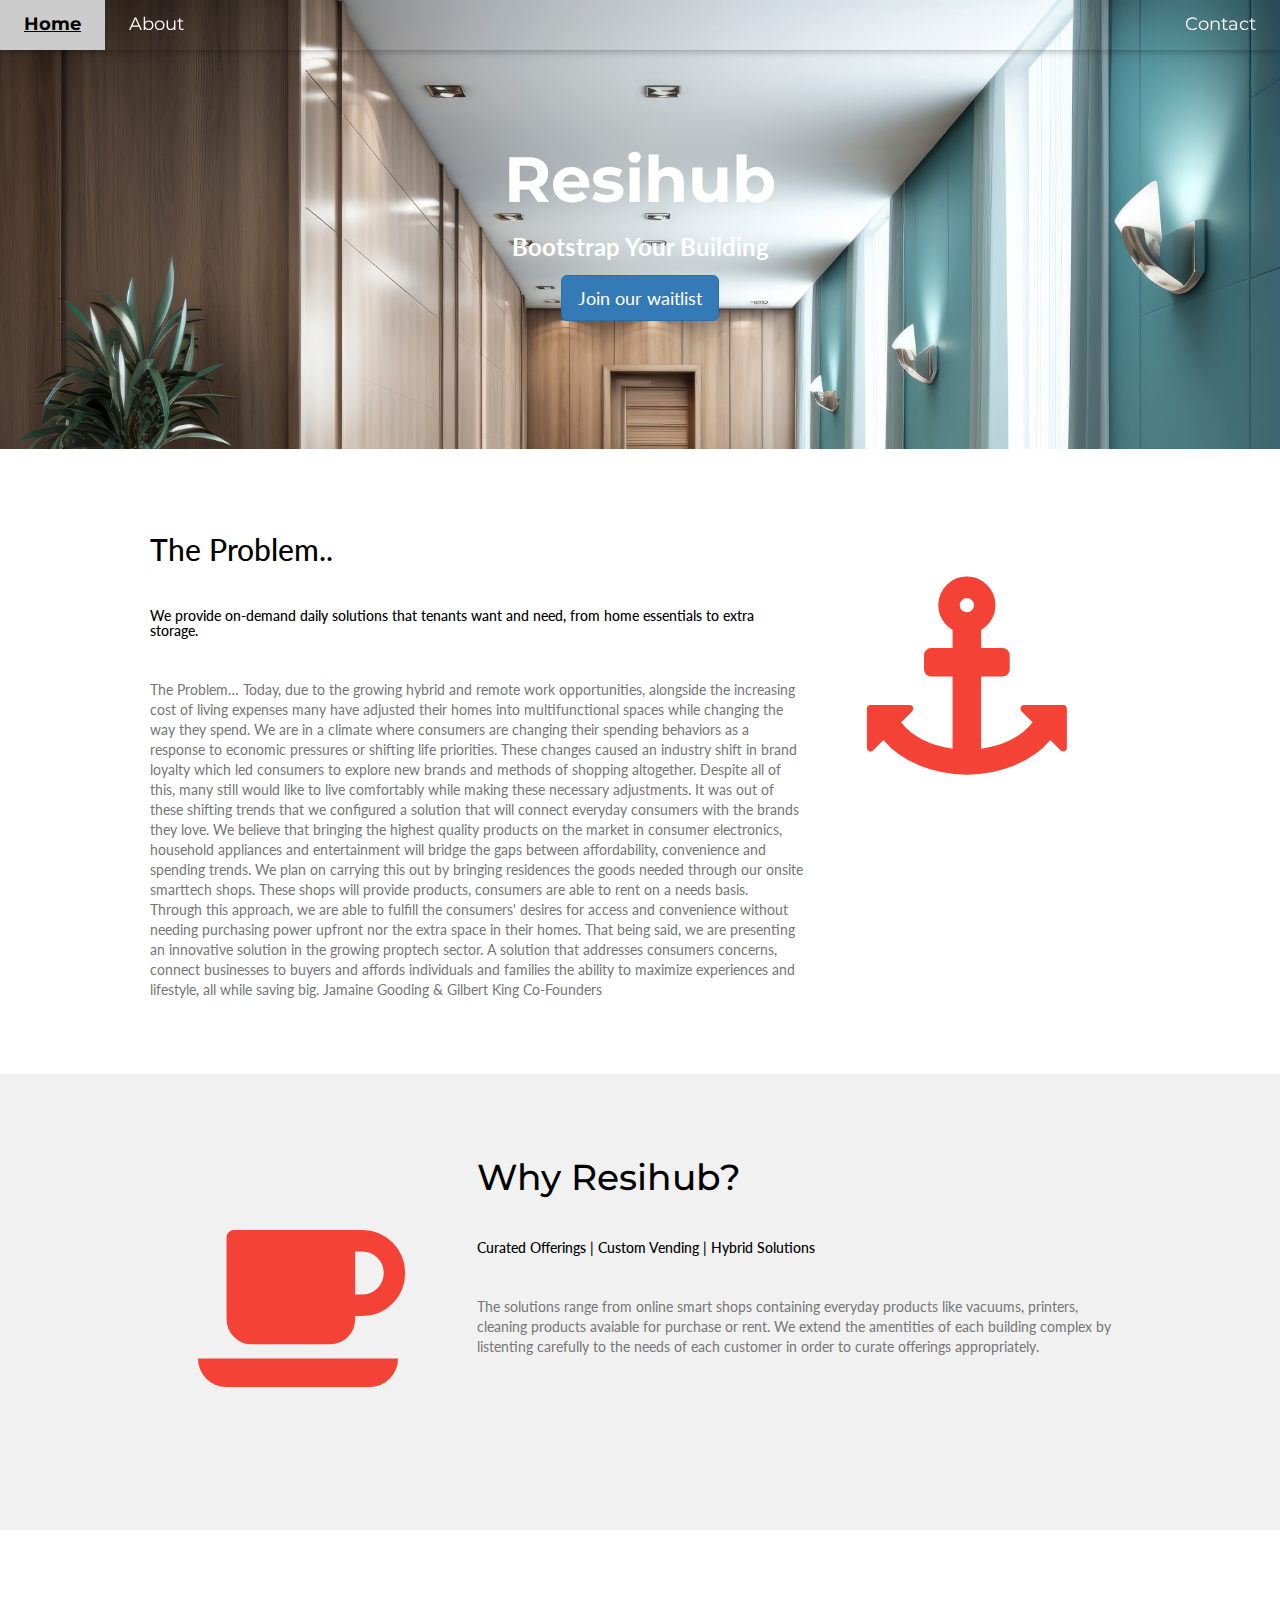
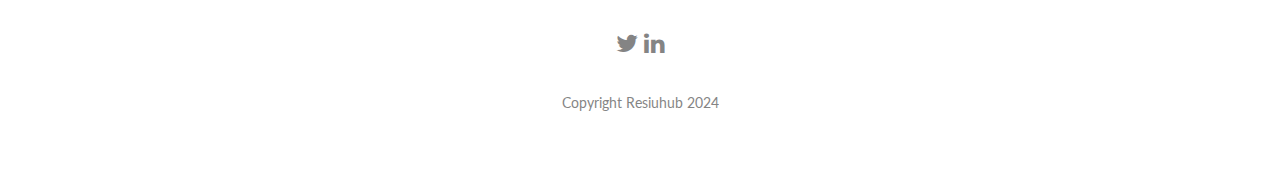
==== about.html @ 624e78d6 "pruning" ====
<!DOCTYPE html>
<html lang="en">
<head>
<title>Resihub</title>
<meta charset="UTF-8">
<meta name="viewport" content="width=device-width, initial-scale=1">
<link rel="stylesheet" href="https://www.w3schools.com/w3css/4/w3.css">
<link rel="stylesheet" href="https://www.w3schools.com/w3css/4/w3.css">
<link rel="stylesheet" href="https://maxcdn.bootstrapcdn.com/bootstrap/3.3.5/css/bootstrap.min.css">
<link rel="stylesheet" href="https://fonts.googleapis.com/css?family=Lato">
<link rel="stylesheet" href="https://fonts.googleapis.com/css?family=Montserrat">
<link rel="stylesheet" href="https://cdnjs.cloudflare.com/ajax/libs/font-awesome/4.7.0/css/font-awesome.min.css">
<style>
body,h1,h2,h3,h4,h5,h6 {font-family: "Lato", sans-serif}
.w3-bar,h1,button {font-family: "Montserrat", sans-serif}
.fa-anchor,.fa-coffee {font-size:200px}
/*header {
    text-align: center;
    padding: 20px;
    background-color: #333; /* Background color for the header 
    color: #fff; Text color for the header 
}*/

header {
    text-align: center;
    padding: 20px;
    background-image: url('home-entrance-with-furniture-modern-decor.jpg');
    background-size: cover; /* Ensure the image covers the entire header */
    color: #fff; /* Text color for the header */
} /*
h1 {
    color:#fff;
}*/
h2,h5 {
    color:black;
}
header img {
    max-width: 100%; /* Make sure the image doesn't exceed the width of its container */
    height: auto; /* Maintain the aspect ratio of the image */
}
body {
    background-size: cover;
    background-position: center;
    background-repeat: no-repeat;
   /* color: #fff;*/
}


.w3-bar-item {
    color: #fff; /* Set default text color to white */
}

.w3-bar-item:hover {
    font-weight: bold; /* Make text bold on hover */
}
</style>
</head>
<body>

<!-- Navbar -->
<div class="w3-top">
    <div class="w3-bar  w3-card w3-left-align w3-large">
      <a class="w3-bar-item w3-button w3-hide-medium w3-hide-large w3-right w3-padding-large w3-hover-white w3-large w3-red" href="javascript:void(0);" onclick="myFunction()" title="Toggle Navigation Menu"><i class="fa fa-bars"></i></a>
      <a href="index.html" class="w3-bar-item w3-button w3-padding-large">Home</a>
      <a href="about.html" class="w3-bar-item w3-button w3-hide-small w3-padding-large w3-hover-white">About</a>
      <a href="#" class="w3-bar-item w3-button w3-hide-small w3-padding-large w3-hover-white w3-right">Contact</a>
    </div>
  
    <!-- Navbar on small screens -->
    <div id="navDemo" class="w3-bar-block w3-white w3-hide w3-hide-large w3-hide-medium w3-large">
      <a href="index.html" class="w3-bar-item w3-button w3-padding-large">Home</a>
      <a href="about.html" class="w3-bar-item w3-button w3-padding-large">About</a>
      <a href="mailto:gilbertking91@gmail.com?subject=Your%20Subject&body=Your%20Message" target="_blank" class="w3-bar-item w3-button w3-padding-large">Contact</a>
    </div>
  </div>
  

<!-- Header -->
<header class="w3-container w3-white w3-center" style="padding:128px 16px">
  <h1 class="w3-margin w3-jumbo" style="color: white; font-weight: bold;">Resihub</h1>
  <p class="w3-xlarge" style="color: white; font-weight: bold;">Bootstrap Your Building</p>
  <a href="https://docs.google.com/forms/d/1CX_3evZ04UGjSl_wlYUVdT25b90z5EDQLuhCyev3_7s/prefill" class="btn btn-lg btn-primary" target="_blank">Join our waitlist</a>
</header>

<!-- First Grid -->
<div class="w3-row-padding w3-padding-64 w3-container">
  <div class="w3-content">
    <div class="w3-twothird">
      <h2>The Problem..</h2>
      <h5 class="w3-padding-32">We provide on-demand daily solutions that tenants want and need, from home essentials to extra storage.</h5>

      <p class="w3-text-grey">The Problem… 
        Today, due to the growing hybrid and remote work opportunities, alongside the increasing cost of living expenses many have adjusted their homes into multifunctional spaces while changing the way they spend. 
        We are in a climate where consumers are changing their spending behaviors as a response to economic pressures or shifting life priorities. These changes caused an industry shift in brand loyalty which led consumers to explore new brands and methods of shopping altogether. 
        Despite all of this, many still would like to live comfortably while making these necessary adjustments. 
        It was out of these shifting trends that we configured a solution that will connect everyday consumers with the brands they love. We believe that bringing the highest quality products on the market in consumer electronics, household appliances and entertainment will bridge the gaps between affordability, convenience and spending trends. 
        We plan on carrying this out by bringing residences the goods needed through our onsite smarttech shops. These shops will provide products, consumers are able to rent on a needs basis. Through this approach, we are able to fulfill the consumers' desires for access and convenience without needing purchasing power upfront nor the extra space in their homes. 
        That being said, we are presenting an innovative solution in the growing proptech sector. A solution that addresses consumers concerns, connect businesses to buyers and affords individuals and families the ability to maximize experiences and lifestyle, all while saving big. 
        Jamaine Gooding & Gilbert King 
        Co-Founders
        </p>
    </div>

    <div class="w3-third w3-center">
      <i class="fa fa-anchor w3-padding-64 w3-text-red"></i>
    </div>
  </div>
</div>

<!-- Second Grid -->
<div class="w3-row-padding w3-light-grey w3-padding-64 w3-container">
  <div class="w3-content">
    <div class="w3-third w3-center">
      <i class="fa fa-coffee w3-padding-64 w3-text-red w3-margin-right"></i>
    </div>

    <div class="w3-twothird">
      <h1>Why Resihub? </h1>
      <h5 class="w3-padding-32">Curated Offerings | Custom Vending  | Hybrid Solutions </h5>

      <p class="w3-text-grey">The solutions range from online smart shops containing everyday products like vacuums, printers,
        cleaning products avaiable for purchase or rent. We extend the amentities of each building complex by listenting carefully to the needs of 
        each customer in order to curate offerings appropriately. 
      </p>
    </div>
  </div>
</div>


<!-- Footer -->
<footer class="w3-container w3-padding-64 w3-center w3-opacity">  
  <div class="w3-xlarge w3-padding-32">
    <i class="fa fa-twitter w3-hover-opacity"></i>
    <i class="fa fa-linkedin w3-hover-opacity"></i>
 </div>
 <p>Copyright Resiuhub 2024</p>
</footer>

<script>
// Used to toggle the menu on small screens when clicking on the menu button
function myFunction() {
  var x = document.getElementById("navDemo");
  if (x.className.indexOf("w3-show") == -1) {
    x.className += " w3-show";
  } else { 
    x.className = x.className.replace(" w3-show", "");
  }
}
</script>

</body>
</html>
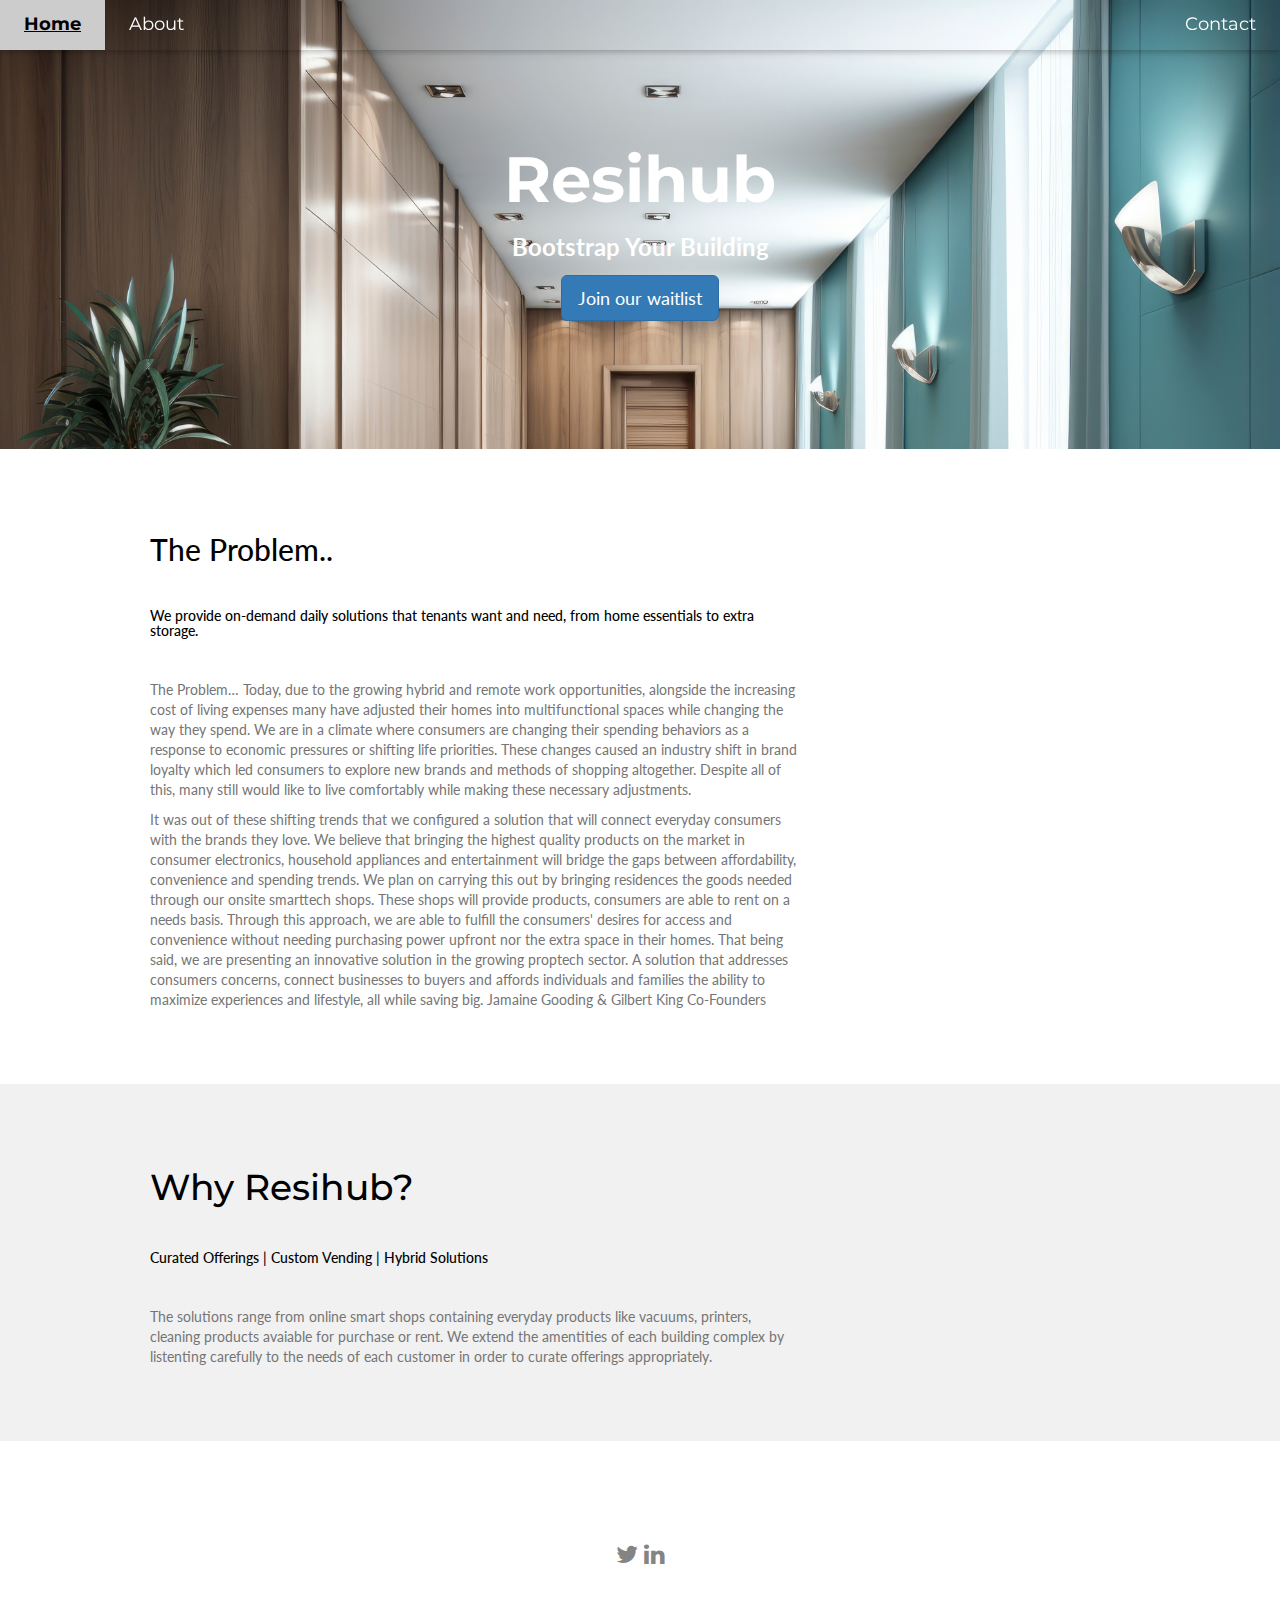
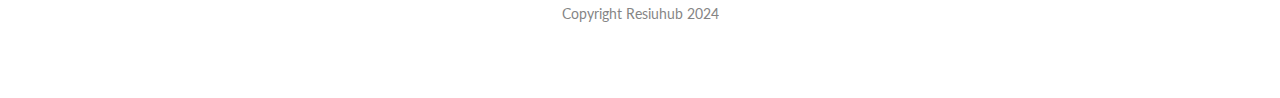
==== commit 80d04f92: "secondary prune" ====
--- a/about.html
+++ b/about.html
@@ -60,10 +60,10 @@
 <!-- Navbar -->
 <div class="w3-top">
     <div class="w3-bar  w3-card w3-left-align w3-large">
-      <a class="w3-bar-item w3-button w3-hide-medium w3-hide-large w3-right w3-padding-large w3-hover-white w3-large w3-red" href="javascript:void(0);" onclick="myFunction()" title="Toggle Navigation Menu"><i class="fa fa-bars"></i></a>
+      <a class="w3-bar-item w3-button w3-hide-medium w3-hide-large w3-right w3-padding-large w3-hover-white w3-large w3-gray" href="javascript:void(0);" onclick="myFunction()" title="Toggle Navigation Menu"><i class="fa fa-bars"></i></a>
       <a href="index.html" class="w3-bar-item w3-button w3-padding-large">Home</a>
       <a href="about.html" class="w3-bar-item w3-button w3-hide-small w3-padding-large w3-hover-white">About</a>
-      <a href="#" class="w3-bar-item w3-button w3-hide-small w3-padding-large w3-hover-white w3-right">Contact</a>
+      <a href="mailto:jamaineagoodingbusiness@gmail.com?subject=Your%20Subject&body=Your%20Message" class="w3-bar-item w3-button w3-hide-small w3-padding-large w3-hover-white w3-right">Contact</a>
     </div>
   
     <!-- Navbar on small screens -->
@@ -93,16 +93,17 @@
         Today, due to the growing hybrid and remote work opportunities, alongside the increasing cost of living expenses many have adjusted their homes into multifunctional spaces while changing the way they spend. 
         We are in a climate where consumers are changing their spending behaviors as a response to economic pressures or shifting life priorities. These changes caused an industry shift in brand loyalty which led consumers to explore new brands and methods of shopping altogether. 
         Despite all of this, many still would like to live comfortably while making these necessary adjustments. 
-        It was out of these shifting trends that we configured a solution that will connect everyday consumers with the brands they love. We believe that bringing the highest quality products on the market in consumer electronics, household appliances and entertainment will bridge the gaps between affordability, convenience and spending trends. 
+
+        <div>
+
+
+        </div>
+        <p class="w3-text-grey">It was out of these shifting trends that we configured a solution that will connect everyday consumers with the brands they love. We believe that bringing the highest quality products on the market in consumer electronics, household appliances and entertainment will bridge the gaps between affordability, convenience and spending trends. 
         We plan on carrying this out by bringing residences the goods needed through our onsite smarttech shops. These shops will provide products, consumers are able to rent on a needs basis. Through this approach, we are able to fulfill the consumers' desires for access and convenience without needing purchasing power upfront nor the extra space in their homes. 
         That being said, we are presenting an innovative solution in the growing proptech sector. A solution that addresses consumers concerns, connect businesses to buyers and affords individuals and families the ability to maximize experiences and lifestyle, all while saving big. 
         Jamaine Gooding & Gilbert King 
         Co-Founders
         </p>
-    </div>
-
-    <div class="w3-third w3-center">
-      <i class="fa fa-anchor w3-padding-64 w3-text-red"></i>
     </div>
   </div>
 </div>
@@ -110,9 +111,6 @@
 <!-- Second Grid -->
 <div class="w3-row-padding w3-light-grey w3-padding-64 w3-container">
   <div class="w3-content">
-    <div class="w3-third w3-center">
-      <i class="fa fa-coffee w3-padding-64 w3-text-red w3-margin-right"></i>
-    </div>
 
     <div class="w3-twothird">
       <h1>Why Resihub? </h1>
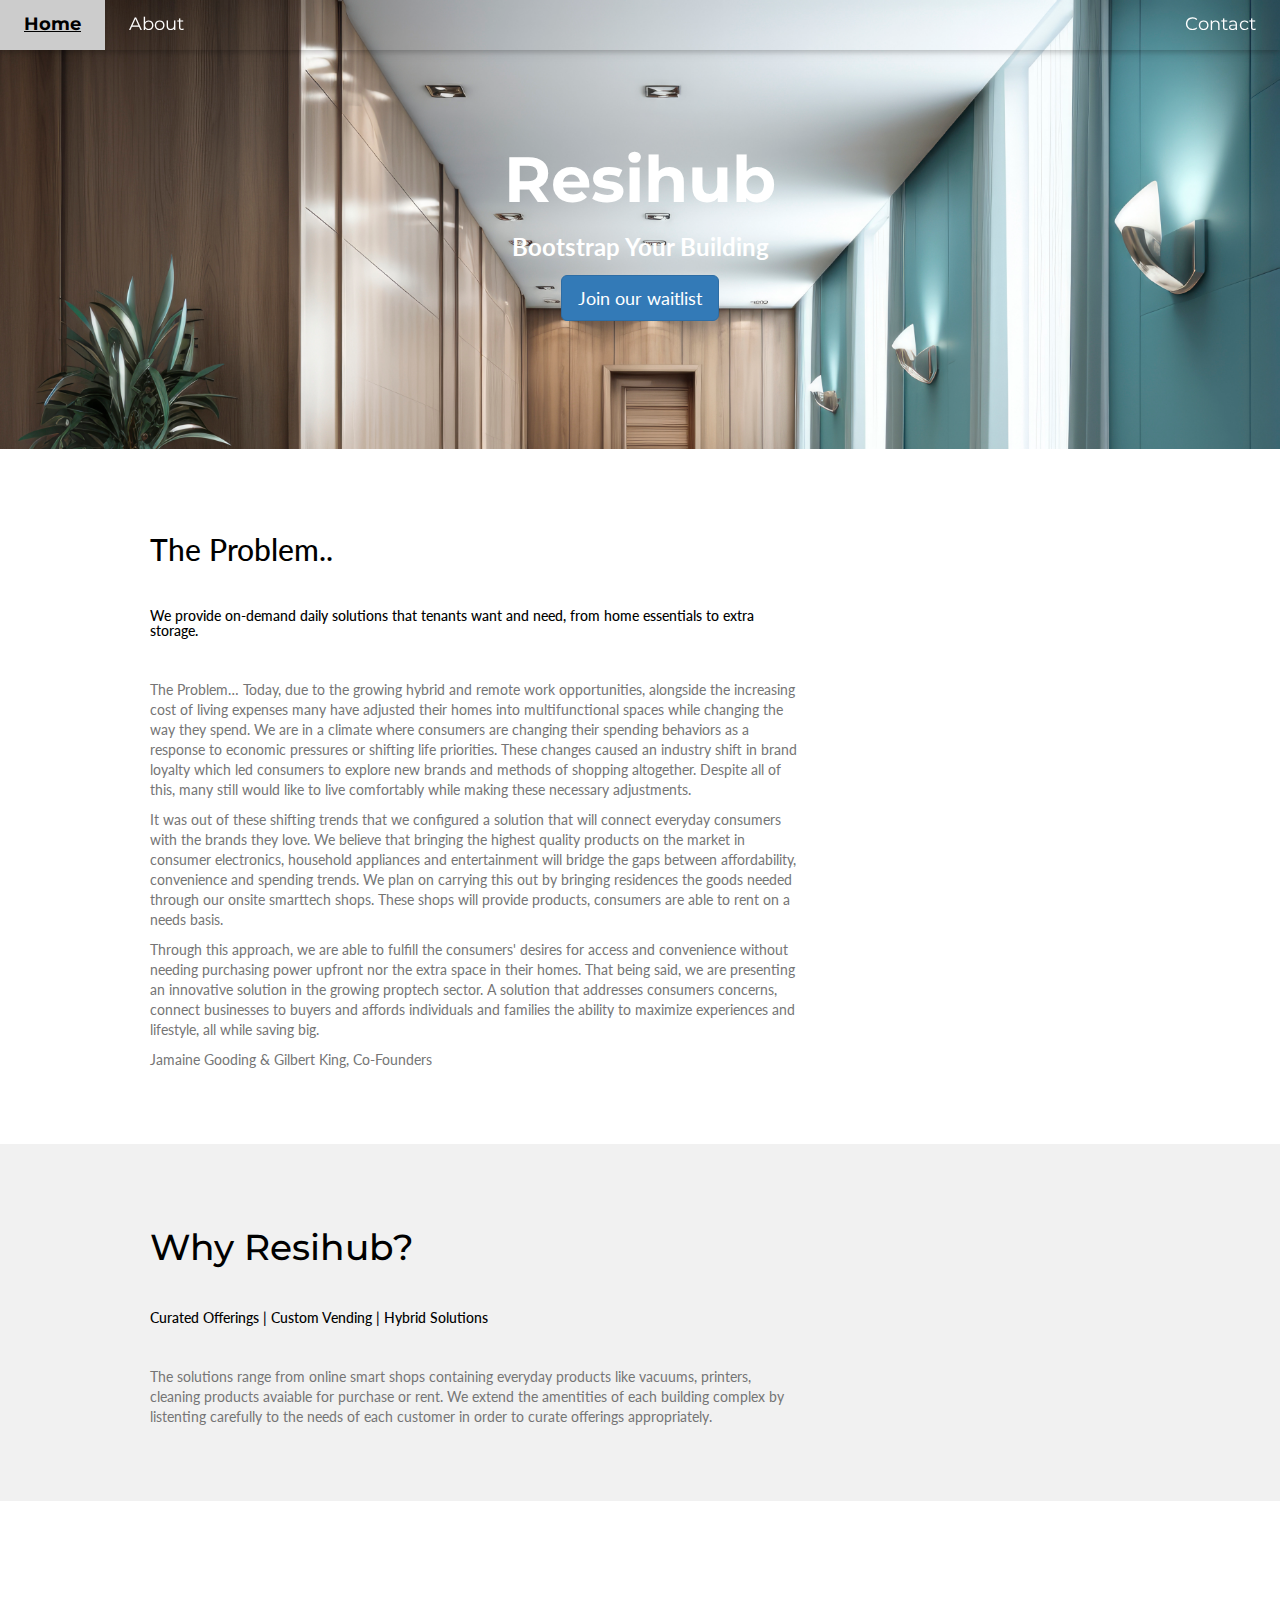
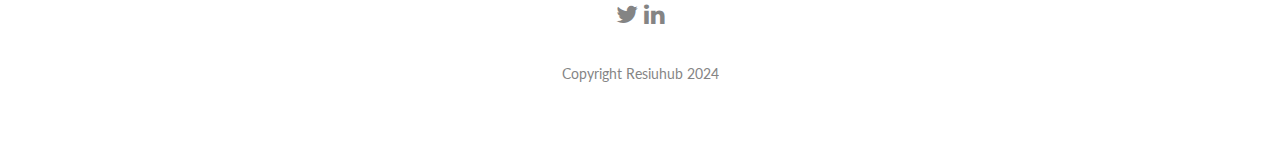
==== commit d738bff0: "scope: aboutpage. focus: paragraph text" ====
--- a/about.html
+++ b/about.html
@@ -14,12 +14,6 @@
 body,h1,h2,h3,h4,h5,h6 {font-family: "Lato", sans-serif}
 .w3-bar,h1,button {font-family: "Montserrat", sans-serif}
 .fa-anchor,.fa-coffee {font-size:200px}
-/*header {
-    text-align: center;
-    padding: 20px;
-    background-color: #333; /* Background color for the header 
-    color: #fff; Text color for the header 
-}*/
 
 header {
     text-align: center;
@@ -42,7 +36,7 @@
     background-size: cover;
     background-position: center;
     background-repeat: no-repeat;
-   /* color: #fff;*/
+   
 }
 
 
@@ -52,6 +46,44 @@
 
 .w3-bar-item:hover {
     font-weight: bold; /* Make text bold on hover */
+}
+
+@media only screen and (max-width: 767px) {
+  header {
+    padding: 10px;
+  }
+
+  #landing-header {
+    margin-left: 10px;
+  }
+
+  p {
+    margin-left: 10px;
+  }
+
+  a {
+    margin-left: 10px;
+  }
+
+  form {
+    max-width: 100%;
+  }
+
+  button {
+    margin-left: 10px;
+  }
+
+  input {
+    margin-left: 10px;
+  }
+
+  #bottom-paragraph {
+    margin-left: 10px;
+  }
+
+  #bottom-link {
+    margin-left: 10px;
+  }
 }
 </style>
 </head>
@@ -99,10 +131,21 @@
 
         </div>
         <p class="w3-text-grey">It was out of these shifting trends that we configured a solution that will connect everyday consumers with the brands they love. We believe that bringing the highest quality products on the market in consumer electronics, household appliances and entertainment will bridge the gaps between affordability, convenience and spending trends. 
-        We plan on carrying this out by bringing residences the goods needed through our onsite smarttech shops. These shops will provide products, consumers are able to rent on a needs basis. Through this approach, we are able to fulfill the consumers' desires for access and convenience without needing purchasing power upfront nor the extra space in their homes. 
+        We plan on carrying this out by bringing residences the goods needed through our onsite smarttech shops. These shops will provide products, consumers are able to rent on a needs basis. 
+        
+        <div>
+
+        </div>
+        <p class="w3-text-grey">Through this approach, we are able to fulfill the consumers' desires for access and convenience without needing purchasing power upfront nor the extra space in their homes. 
         That being said, we are presenting an innovative solution in the growing proptech sector. A solution that addresses consumers concerns, connect businesses to buyers and affords individuals and families the ability to maximize experiences and lifestyle, all while saving big. 
-        Jamaine Gooding & Gilbert King 
-        Co-Founders
+      </p>
+        <div>
+
+        </div>
+       <p class="w3-text-grey">Jamaine Gooding & Gilbert King, 
+        <span>
+
+        </span>Co-Founders
         </p>
     </div>
   </div>
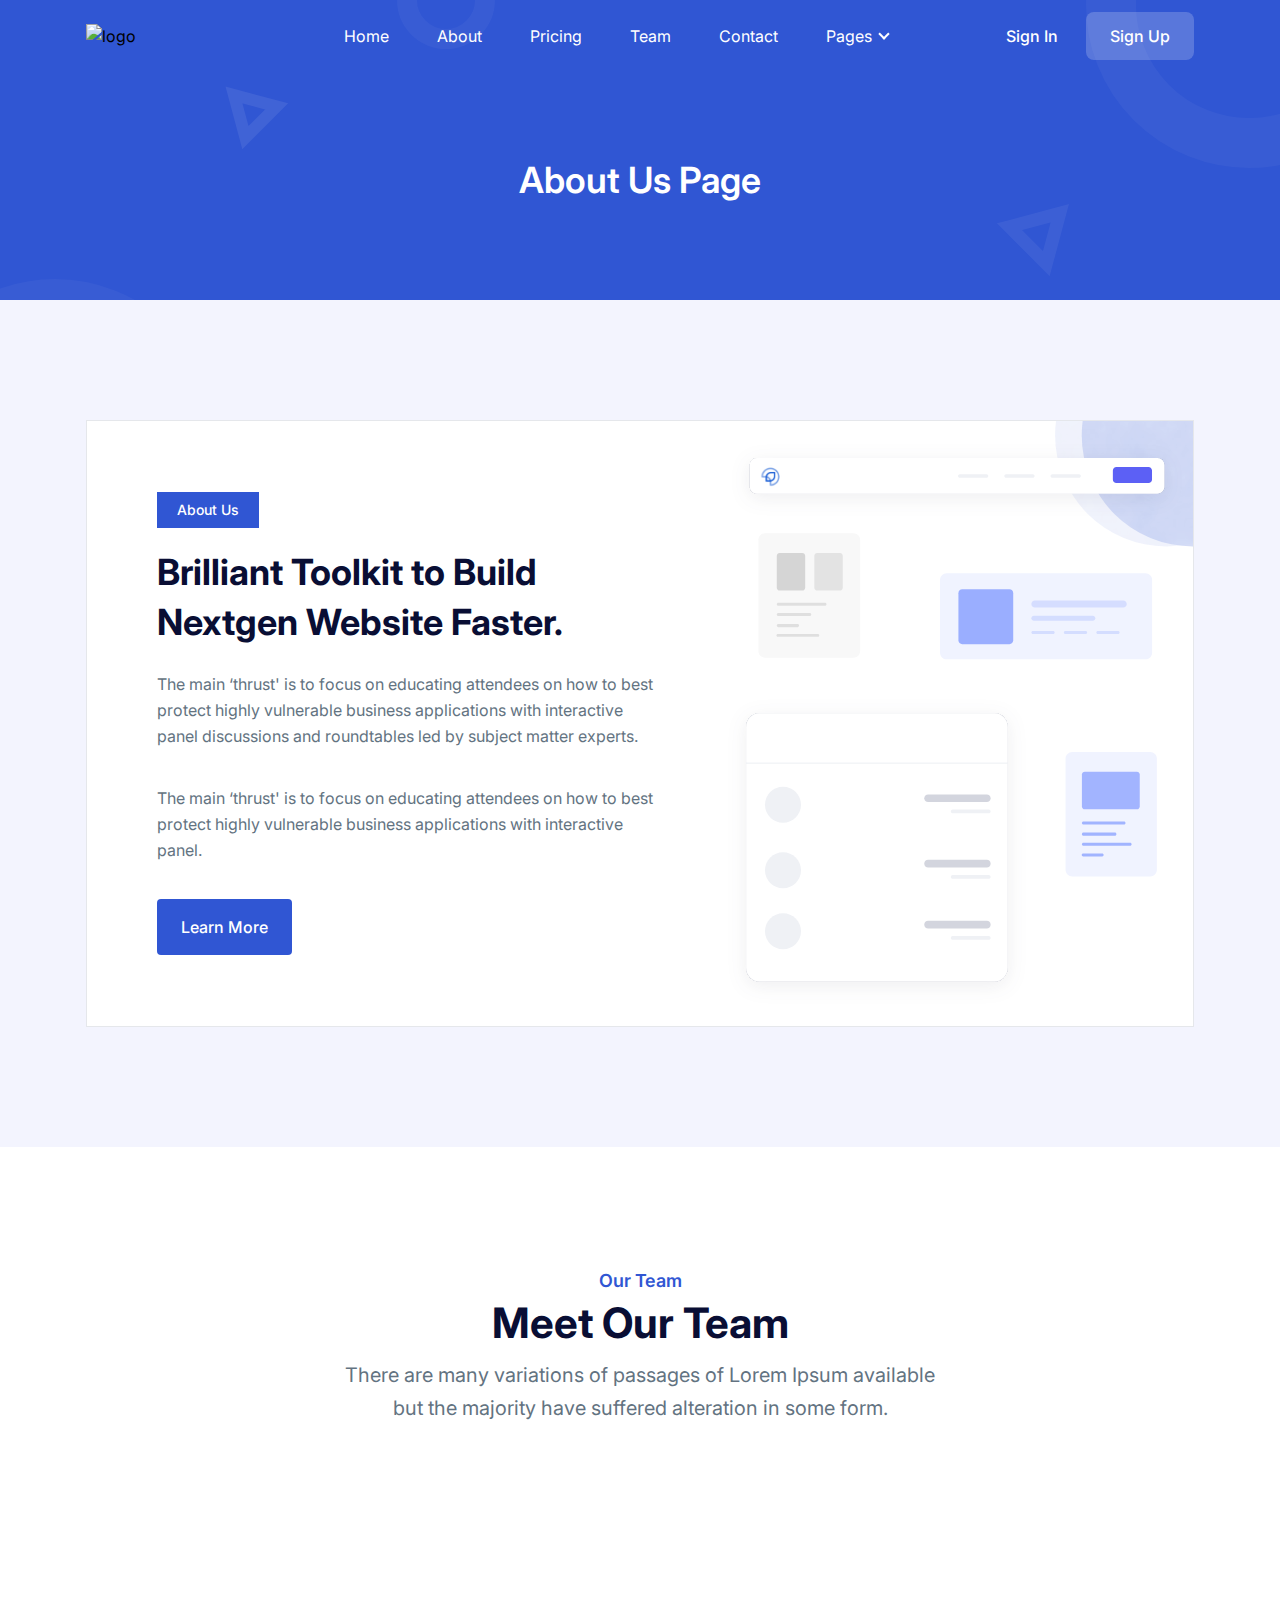
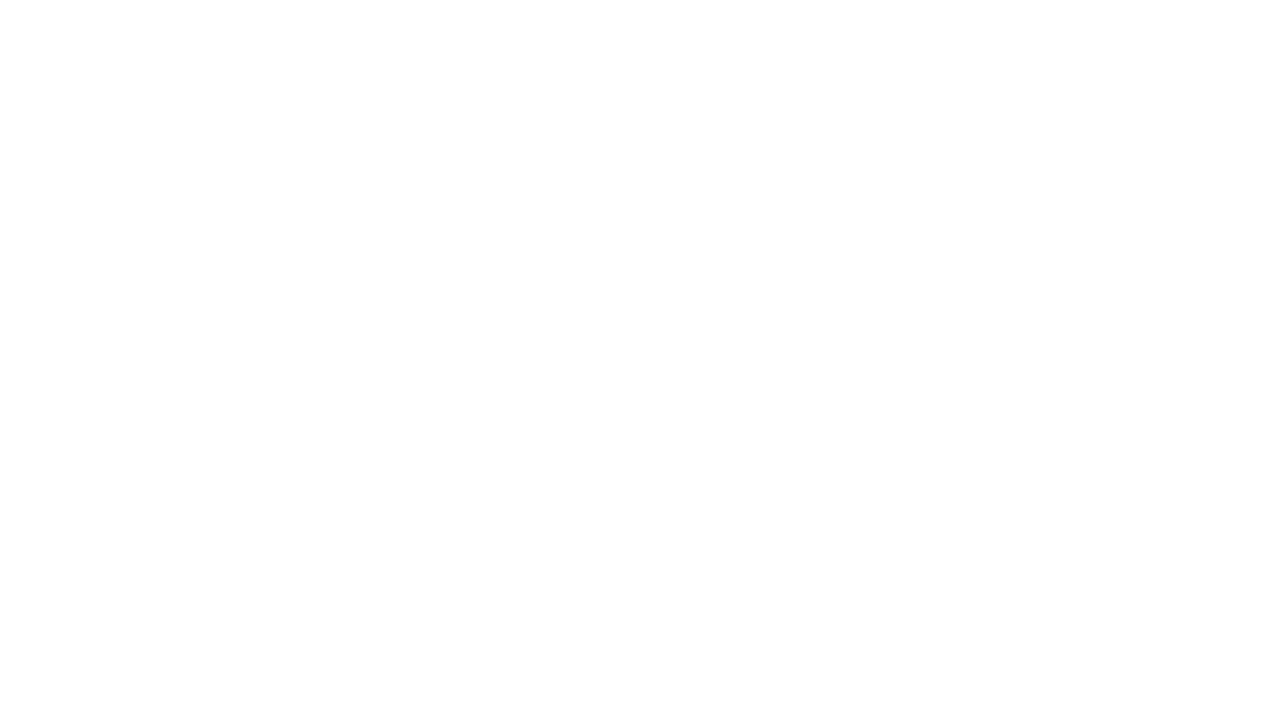
==== commit 20f773fa: "scope: sitewide. focus: redesign II" ====
--- a/about.html
+++ b/about.html
@@ -1,193 +1,3512 @@
 <!DOCTYPE html>
 <html lang="en">
-<head>
-<title>Resihub</title>
-<meta charset="UTF-8">
-<meta name="viewport" content="width=device-width, initial-scale=1">
-<link rel="stylesheet" href="https://www.w3schools.com/w3css/4/w3.css">
-<link rel="stylesheet" href="https://www.w3schools.com/w3css/4/w3.css">
-<link rel="stylesheet" href="https://maxcdn.bootstrapcdn.com/bootstrap/3.3.5/css/bootstrap.min.css">
-<link rel="stylesheet" href="https://fonts.googleapis.com/css?family=Lato">
-<link rel="stylesheet" href="https://fonts.googleapis.com/css?family=Montserrat">
-<link rel="stylesheet" href="https://cdnjs.cloudflare.com/ajax/libs/font-awesome/4.7.0/css/font-awesome.min.css">
-<style>
-body,h1,h2,h3,h4,h5,h6 {font-family: "Lato", sans-serif}
-.w3-bar,h1,button {font-family: "Montserrat", sans-serif}
-.fa-anchor,.fa-coffee {font-size:200px}
+  <head>
+    <meta charset="UTF-8" />
+    <meta http-equiv="X-UA-Compatible" content="IE=edge" />
+    <meta name="viewport" content="width=device-width, initial-scale=1.0" />
+    <title>About | Play Tailwind</title>
+    <link
+      rel="shortcut icon"
+      href="assets/images/favicon.png"
+      type="image/x-icon"
+    />
+    <link rel="stylesheet" href="assets/css/animate.css" />
+    <link rel="stylesheet" href="assets/css/tailwind.css" />
 
-header {
-    text-align: center;
-    padding: 20px;
-    background-image: url('home-entrance-with-furniture-modern-decor.jpg');
-    background-size: cover; /* Ensure the image covers the entire header */
-    color: #fff; /* Text color for the header */
-} /*
-h1 {
-    color:#fff;
-}*/
-h2,h5 {
-    color:black;
-}
-header img {
-    max-width: 100%; /* Make sure the image doesn't exceed the width of its container */
-    height: auto; /* Maintain the aspect ratio of the image */
-}
-body {
-    background-size: cover;
-    background-position: center;
-    background-repeat: no-repeat;
-   
-}
+    <!-- ==== WOW JS ==== -->
+    <script src="assets/js/wow.min.js"></script>
+    <script>
+      new WOW().init();
+    </script>
+  </head>
+  <body>
+    <!-- ====== Navbar Section Start -->
+    <div
+      class="
+        ud-header
+        bg-transparent
+        absolute
+        top-0
+        left-0
+        z-40
+        w-full
+        flex
+        items-center
+      "
+    >
+      <div class="container">
+        <div class="flex -mx-4 items-center justify-between relative">
+          <div class="px-4 w-60 max-w-full">
+            <a href="index.html" class="navbar-logo w-full block py-5">
+              <img
+                src="assets/images/logo/logo-white.svg"
+                alt="logo"
+                class="w-full header-logo"
+              />
+            </a>
+          </div>
+          <div class="flex px-4 justify-between items-center w-full">
+            <div>
+              <button
+                id="navbarToggler"
+                class="
+                  block
+                  absolute
+                  right-4
+                  top-1/2
+                  -translate-y-1/2
+                  lg:hidden
+                  focus:ring-2
+                  ring-primary
+                  px-3
+                  py-[6px]
+                  rounded-lg
+                "
+              >
+                <span
+                  class="relative w-[30px] h-[2px] my-[6px] block bg-white"
+                ></span>
+                <span
+                  class="relative w-[30px] h-[2px] my-[6px] block bg-white"
+                ></span>
+                <span
+                  class="relative w-[30px] h-[2px] my-[6px] block bg-white"
+                ></span>
+              </button>
+              <nav
+                id="navbarCollapse"
+                class="
+                  absolute
+                  py-5
+                  lg:py-0 lg:px-4
+                  xl:px-6
+                  bg-white
+                  lg:bg-transparent
+                  shadow-lg
+                  rounded-lg
+                  max-w-[250px]
+                  w-full
+                  lg:max-w-full lg:w-full
+                  right-4
+                  top-full
+                  hidden
+                  lg:block lg:static lg:shadow-none
+                "
+              >
+                <ul class="blcok lg:flex">
+                  <li class="relative group">
+                    <a
+                      href="#home"
+                      class="
+                        ud-menu-scroll
+                        text-base text-dark
+                        lg:text-white
+                        lg:group-hover:opacity-70
+                        lg:group-hover:text-white
+                        group-hover:text-primary
+                        py-2
+                        lg:py-6 lg:inline-flex lg:px-0
+                        flex
+                        mx-8
+                        lg:mr-0
+                      "
+                    >
+                      Home
+                    </a>
+                  </li>
+                  <li class="relative group">
+                    <a
+                      href="/#about"
+                      class="
+                        ud-menu-scroll
+                        text-base text-dark
+                        lg:text-white
+                        lg:group-hover:opacity-70
+                        lg:group-hover:text-white
+                        group-hover:text-primary
+                        py-2
+                        lg:py-6 lg:inline-flex lg:px-0
+                        flex
+                        mx-8
+                        lg:mr-0 lg:ml-7
+                        xl:ml-12
+                      "
+                    >
+                      About
+                    </a>
+                  </li>
+                  <li class="relative group">
+                    <a
+                      href="/#pricing"
+                      class="
+                        ud-menu-scroll
+                        text-base text-dark
+                        lg:text-white
+                        lg:group-hover:opacity-70
+                        lg:group-hover:text-white
+                        group-hover:text-primary
+                        py-2
+                        lg:py-6 lg:inline-flex lg:px-0
+                        flex
+                        mx-8
+                        lg:mr-0 lg:ml-7
+                        xl:ml-12
+                      "
+                    >
+                      Pricing
+                    </a>
+                  </li>
+                  <li class="relative group">
+                    <a
+                      href="/#team"
+                      class="
+                        ud-menu-scroll
+                        text-base text-dark
+                        lg:text-white
+                        lg:group-hover:opacity-70
+                        lg:group-hover:text-white
+                        group-hover:text-primary
+                        py-2
+                        lg:py-6 lg:inline-flex lg:px-0
+                        flex
+                        mx-8
+                        lg:mr-0 lg:ml-7
+                        xl:ml-12
+                      "
+                    >
+                      Team
+                    </a>
+                  </li>
+                  <li class="relative group">
+                    <a
+                      href="/#contact"
+                      class="
+                        ud-menu-scroll
+                        text-base text-dark
+                        lg:text-white
+                        lg:group-hover:opacity-70
+                        lg:group-hover:text-white
+                        group-hover:text-primary
+                        py-2
+                        lg:py-6 lg:inline-flex lg:px-0
+                        flex
+                        mx-8
+                        lg:mr-0 lg:ml-7
+                        xl:ml-12
+                      "
+                    >
+                      Contact
+                    </a>
+                  </li>
+                  <li class="relative group submenu-item">
+                    <a
+                      href="javascript:void(0)"
+                      class="
+                        text-base text-dark
+                        lg:text-white
+                        lg:group-hover:opacity-70
+                        lg:group-hover:text-white
+                        group-hover:text-primary
+                        py-2
+                        lg:py-6 lg:inline-flex lg:pl-0 lg:pr-4
+                        flex
+                        mx-8
+                        lg:mr-0 lg:ml-8
+                        xl:ml-12
+                        relative
+                        after:absolute
+                        after:w-2
+                        after:h-2
+                        after:border-b-2
+                        after:border-r-2
+                        after:border-current
+                        after:rotate-45
+                        lg:after:right-0
+                        after:right-1
+                        after:top-1/2
+                        after:-translate-y-1/2
+                        after:mt-[-2px]
+                      "
+                    >
+                      Pages
+                    </a>
+                    <div
+                      class="
+                        submenu
+                        hidden
+                        relative
+                        lg:absolute
+                        w-[250px]
+                        top-full
+                        lg:top-[110%]
+                        left-0
+                        rounded-sm
+                        lg:shadow-lg
+                        p-4
+                        lg:block lg:opacity-0 lg:invisible
+                        group-hover:opacity-100
+                        lg:group-hover:visible lg:group-hover:top-full
+                        bg-white
+                        transition-[top]
+                        duration-300
+                      "
+                    >
+                      <a
+                        href="about.html"
+                        class="
+                          block
+                          text-sm text-body-color
+                          rounded
+                          hover:text-primary
+                          py-[10px]
+                          px-4
+                        "
+                      >
+                        About Page
+                      </a>
+                      <a
+                        href="pricing.html"
+                        class="
+                          block
+                          text-sm text-body-color
+                          rounded
+                          hover:text-primary
+                          py-[10px]
+                          px-4
+                        "
+                      >
+                        Pricing Page
+                      </a>
+                      <a
+                        href="contact.html"
+                        class="
+                          block
+                          text-sm text-body-color
+                          rounded
+                          hover:text-primary
+                          py-[10px]
+                          px-4
+                        "
+                      >
+                        Contact Page
+                      </a>
+                      <a
+                        href="blog-grids.html"
+                        class="
+                          block
+                          text-sm text-body-color
+                          rounded
+                          hover:text-primary
+                          py-[10px]
+                          px-4
+                        "
+                      >
+                        Blog Grid Page
+                      </a>
+                      <a
+                        href="blog-details.html"
+                        class="
+                          block
+                          text-sm text-body-color
+                          rounded
+                          hover:text-primary
+                          py-[10px]
+                          px-4
+                        "
+                      >
+                        Blog Details Page
+                      </a>
+                      <a
+                        href="signup.html"
+                        class="
+                          block
+                          text-sm text-body-color
+                          rounded
+                          hover:text-primary
+                          py-[10px]
+                          px-4
+                        "
+                      >
+                        Sign Up Page
+                      </a>
+                      <a
+                        href="signin.html"
+                        class="
+                          block
+                          text-sm text-body-color
+                          rounded
+                          hover:text-primary
+                          py-[10px]
+                          px-4
+                        "
+                      >
+                        Sign In Page
+                      </a>
+                      <a
+                        href="404.html"
+                        class="
+                          block
+                          text-sm text-body-color
+                          rounded
+                          hover:text-primary
+                          py-[10px]
+                          px-4
+                        "
+                      >
+                        404 Page
+                      </a>
+                    </div>
+                  </li>
+                </ul>
+              </nav>
+            </div>
+            <div class="sm:flex justify-end hidden pr-16 lg:pr-0">
+              <a
+                href="signin.html"
+                class="
+                  text-base
+                  font-medium
+                  text-white
+                  hover:opacity-70
+                  py-3
+                  px-7
+                  loginBtn
+                "
+              >
+                Sign In
+              </a>
+              <a
+                href="signup.html"
+                class="
+                  text-base
+                  font-medium
+                  text-white
+                  bg-white bg-opacity-20
+                  rounded-lg
+                  py-3
+                  px-6
+                  hover:bg-opacity-100 hover:text-dark
+                  signUpBtn
+                  duration-300
+                  ease-in-out
+                "
+              >
+                Sign Up
+              </a>
+            </div>
+          </div>
+        </div>
+      </div>
+    </div>
+    <!-- ====== Navbar Section End -->
 
+    <!-- ====== Banner Section Start -->
+    <div
+      class="
+        relative
+        z-10
+        pt-[120px]
+        md:pt-[130px]
+        lg:pt-[160px]
+        pb-[100px]
+        bg-primary
+        overflow-hidden
+      "
+    >
+      <div class="container">
+        <div class="flex flex-wrap items-center -mx-4">
+          <div class="w-full px-4">
+            <div class="text-center">
+              <h1 class="font-semibold text-white text-4xl">About Us Page</h1>
+            </div>
+          </div>
+        </div>
+      </div>
+      <div>
+        <span class="absolute top-0 left-0 z-[-1]">
+          <svg
+            width="495"
+            height="470"
+            viewBox="0 0 495 470"
+            fill="none"
+            xmlns="http://www.w3.org/2000/svg"
+          >
+            <circle
+              cx="55"
+              cy="442"
+              r="138"
+              stroke="white"
+              stroke-opacity="0.04"
+              stroke-width="50"
+            />
+            <circle
+              cx="446"
+              r="39"
+              stroke="white"
+              stroke-opacity="0.04"
+              stroke-width="20"
+            />
+            <path
+              d="M245.406 137.609L233.985 94.9852L276.609 106.406L245.406 137.609Z"
+              stroke="white"
+              stroke-opacity="0.08"
+              stroke-width="12"
+            />
+          </svg>
+        </span>
+        <span class="absolute top-0 right-0 z-[-1]">
+          <svg
+            width="493"
+            height="470"
+            viewBox="0 0 493 470"
+            fill="none"
+            xmlns="http://www.w3.org/2000/svg"
+          >
+            <circle
+              cx="462"
+              cy="5"
+              r="138"
+              stroke="white"
+              stroke-opacity="0.04"
+              stroke-width="50"
+            />
+            <circle
+              cx="49"
+              cy="470"
+              r="39"
+              stroke="white"
+              stroke-opacity="0.04"
+              stroke-width="20"
+            />
+            <path
+              d="M222.393 226.701L272.808 213.192L259.299 263.607L222.393 226.701Z"
+              stroke="white"
+              stroke-opacity="0.06"
+              stroke-width="13"
+            />
+          </svg>
+        </span>
+      </div>
+    </div>
+    <!-- ====== Banner Section End -->
 
-.w3-bar-item {
-    color: #fff; /* Set default text color to white */
-}
+    <!-- ====== About Section Start -->
+    <section
+      id="about"
+      class="pt-20 lg:pt-[120px] pb-20 lg:pb-[120px] bg-[#f3f4fe]"
+    >
+      <div class="container">
+        <div class="bg-white wow fadeInUp" data-wow-delay=".2s">
+          <div class="flex flex-wrap -mx-4">
+            <div class="w-full px-4">
+              <div
+                class="
+                  lg:flex
+                  items-center
+                  justify-between
+                  border
+                  overflow-hidden
+                "
+              >
+                <div
+                  class="
+                    lg:max-w-[565px]
+                    xl:max-w-[640px]
+                    w-full
+                    py-12
+                    px-7
+                    sm:px-12
+                    md:p-16
+                    lg:py-9 lg:px-16
+                    xl:p-[70px]
+                  "
+                >
+                  <span
+                    class="
+                      text-sm
+                      font-medium
+                      text-white
+                      py-2
+                      px-5
+                      bg-primary
+                      inline-block
+                      mb-5
+                    "
+                  >
+                    About Us
+                  </span>
+                  <h2
+                    class="
+                      font-bold
+                      text-3xl
+                      sm:text-4xl
+                      2xl:text-[40px]
+                      sm:leading-snug
+                      text-dark
+                      mb-6
+                    "
+                  >
+                    Brilliant Toolkit to Build Nextgen Website Faster.
+                  </h2>
+                  <p class="text-base text-body-color mb-9 leading-relaxed">
+                    The main ‘thrust' is to focus on educating attendees on how
+                    to best protect highly vulnerable business applications with
+                    interactive panel discussions and roundtables led by subject
+                    matter experts.
+                  </p>
+                  <p class="text-base text-body-color mb-9 leading-relaxed">
+                    The main ‘thrust' is to focus on educating attendees on how
+                    to best protect highly vulnerable business applications with
+                    interactive panel.
+                  </p>
+                  <a
+                    href="javascript:void(0)"
+                    class="
+                      inline-flex
+                      items-center
+                      justify-center
+                      py-4
+                      px-6
+                      rounded
+                      text-white
+                      bg-primary
+                      text-base
+                      font-medium
+                      hover:bg-opacity-90 hover:shadow-lg
+                      transition
+                      duration-300
+                      ease-in-out
+                    "
+                  >
+                    Learn More
+                  </a>
+                </div>
+                <div class="text-center">
+                  <div class="relative inline-block z-10">
+                    <img
+                      src="assets/images/about/about-image.svg"
+                      alt="image"
+                      class="mx-auto lg:ml-auto"
+                    />
+                  </div>
+                </div>
+              </div>
+            </div>
+          </div>
+        </div>
+      </div>
+    </section>
+    <!-- ====== About Section End -->
 
-.w3-bar-item:hover {
-    font-weight: bold; /* Make text bold on hover */
-}
+    <!-- ====== Team Section Start -->
+    <section id="team" class="pt-20 lg:pt-[120px] pb-10 lg:pb-20">
+      <div class="container">
+        <div class="flex flex-wrap -mx-4">
+          <div class="w-full px-4">
+            <div class="text-center mx-auto mb-[60px] max-w-[620px]">
+              <span class="font-semibold text-lg text-primary mb-2 block">
+                Our Team
+              </span>
+              <h2
+                class="
+                  font-bold
+                  text-3xl
+                  sm:text-4xl
+                  md:text-[42px]
+                  text-dark
+                  mb-4
+                "
+              >
+                Meet Our Team
+              </h2>
+              <p
+                class="
+                  text-lg
+                  sm:text-xl
+                  leading-relaxed
+                  sm:leading-relaxed
+                  text-body-color
+                "
+              >
+                There are many variations of passages of Lorem Ipsum available
+                but the majority have suffered alteration in some form.
+              </p>
+            </div>
+          </div>
+        </div>
 
-@media only screen and (max-width: 767px) {
-  header {
-    padding: 10px;
-  }
+        <div class="flex flex-wrap justify-center -mx-4">
+          <div class="w-full sm:w-1/2 lg:w-1/4 px-4">
+            <div class="mb-10 wow fadeInUp" data-wow-delay=".1s">
+              <div
+                class="
+                  relative
+                  w-[170px]
+                  h-170px]
+                  rounded-full
+                  z-10
+                  mx-auto
+                  mb-6
+                "
+              >
+                <img
+                  src="assets/images/team/team-01.png"
+                  alt="image"
+                  class="w-full rounded-full"
+                />
+                <span class="absolute top-0 left-0 z-[-1]">
+                  <svg
+                    width="71"
+                    height="82"
+                    viewBox="0 0 71 82"
+                    fill="none"
+                    xmlns="http://www.w3.org/2000/svg"
+                  >
+                    <circle
+                      cx="1.29337"
+                      cy="80.7066"
+                      r="1.29337"
+                      transform="rotate(-90 1.29337 80.7066)"
+                      fill="#3056D3"
+                    />
+                    <circle
+                      cx="12.6747"
+                      cy="80.7066"
+                      r="1.29337"
+                      transform="rotate(-90 12.6747 80.7066)"
+                      fill="#3056D3"
+                    />
+                    <circle
+                      cx="24.0575"
+                      cy="80.7066"
+                      r="1.29337"
+                      transform="rotate(-90 24.0575 80.7066)"
+                      fill="#3056D3"
+                    />
+                    <circle
+                      cx="35.4379"
+                      cy="80.7066"
+                      r="1.29337"
+                      transform="rotate(-90 35.4379 80.7066)"
+                      fill="#3056D3"
+                    />
+                    <circle
+                      cx="46.8197"
+                      cy="80.7066"
+                      r="1.29337"
+                      transform="rotate(-90 46.8197 80.7066)"
+                      fill="#3056D3"
+                    />
+                    <circle
+                      cx="68.807"
+                      cy="80.7066"
+                      r="1.29337"
+                      transform="rotate(-90 68.807 80.7066)"
+                      fill="#3056D3"
+                    />
+                    <circle
+                      cx="57.9443"
+                      cy="80.7066"
+                      r="1.29337"
+                      transform="rotate(-90 57.9443 80.7066)"
+                      fill="#3056D3"
+                    />
+                    <circle
+                      cx="1.29337"
+                      cy="69.3249"
+                      r="1.29337"
+                      transform="rotate(-90 1.29337 69.3249)"
+                      fill="#3056D3"
+                    />
+                    <circle
+                      cx="12.6747"
+                      cy="69.3249"
+                      r="1.29337"
+                      transform="rotate(-90 12.6747 69.3249)"
+                      fill="#3056D3"
+                    />
+                    <circle
+                      cx="24.0575"
+                      cy="69.3249"
+                      r="1.29337"
+                      transform="rotate(-90 24.0575 69.3249)"
+                      fill="#3056D3"
+                    />
+                    <circle
+                      cx="35.4379"
+                      cy="69.3249"
+                      r="1.29337"
+                      transform="rotate(-90 35.4379 69.3249)"
+                      fill="#3056D3"
+                    />
+                    <circle
+                      cx="46.8197"
+                      cy="69.325"
+                      r="1.29337"
+                      transform="rotate(-90 46.8197 69.325)"
+                      fill="#3056D3"
+                    />
+                    <circle
+                      cx="68.807"
+                      cy="69.325"
+                      r="1.29337"
+                      transform="rotate(-90 68.807 69.325)"
+                      fill="#3056D3"
+                    />
+                    <circle
+                      cx="57.9433"
+                      cy="69.325"
+                      r="1.29337"
+                      transform="rotate(-90 57.9433 69.325)"
+                      fill="#3056D3"
+                    />
+                    <circle
+                      cx="1.29337"
+                      cy="57.9433"
+                      r="1.29337"
+                      transform="rotate(-90 1.29337 57.9433)"
+                      fill="#3056D3"
+                    />
+                    <circle
+                      cx="1.29337"
+                      cy="24.0568"
+                      r="1.29337"
+                      transform="rotate(-90 1.29337 24.0568)"
+                      fill="#3056D3"
+                    />
+                    <circle
+                      cx="12.6747"
+                      cy="57.9433"
+                      r="1.29337"
+                      transform="rotate(-90 12.6747 57.9433)"
+                      fill="#3056D3"
+                    />
+                    <circle
+                      cx="12.6747"
+                      cy="24.0568"
+                      r="1.29337"
+                      transform="rotate(-90 12.6747 24.0568)"
+                      fill="#3056D3"
+                    />
+                    <circle
+                      cx="24.0575"
+                      cy="57.9433"
+                      r="1.29337"
+                      transform="rotate(-90 24.0575 57.9433)"
+                      fill="#3056D3"
+                    />
+                    <circle
+                      cx="24.0575"
+                      cy="24.0568"
+                      r="1.29337"
+                      transform="rotate(-90 24.0575 24.0568)"
+                      fill="#3056D3"
+                    />
+                    <circle
+                      cx="35.4379"
+                      cy="57.9433"
+                      r="1.29337"
+                      transform="rotate(-90 35.4379 57.9433)"
+                      fill="#3056D3"
+                    />
+                    <circle
+                      cx="35.4379"
+                      cy="24.0568"
+                      r="1.29337"
+                      transform="rotate(-90 35.4379 24.0568)"
+                      fill="#3056D3"
+                    />
+                    <circle
+                      cx="46.8197"
+                      cy="57.9431"
+                      r="1.29337"
+                      transform="rotate(-90 46.8197 57.9431)"
+                      fill="#3056D3"
+                    />
+                    <circle
+                      cx="46.8197"
+                      cy="24.0567"
+                      r="1.29337"
+                      transform="rotate(-90 46.8197 24.0567)"
+                      fill="#3056D3"
+                    />
+                    <circle
+                      cx="68.807"
+                      cy="57.9431"
+                      r="1.29337"
+                      transform="rotate(-90 68.807 57.9431)"
+                      fill="#3056D3"
+                    />
+                    <circle
+                      cx="68.807"
+                      cy="24.0567"
+                      r="1.29337"
+                      transform="rotate(-90 68.807 24.0567)"
+                      fill="#3056D3"
+                    />
+                    <circle
+                      cx="57.9433"
+                      cy="57.9431"
+                      r="1.29337"
+                      transform="rotate(-90 57.9433 57.9431)"
+                      fill="#3056D3"
+                    />
+                    <circle
+                      cx="57.9443"
+                      cy="24.0567"
+                      r="1.29337"
+                      transform="rotate(-90 57.9443 24.0567)"
+                      fill="#3056D3"
+                    />
+                    <circle
+                      cx="1.29337"
+                      cy="46.5615"
+                      r="1.29337"
+                      transform="rotate(-90 1.29337 46.5615)"
+                      fill="#3056D3"
+                    />
+                    <circle
+                      cx="1.29337"
+                      cy="12.6751"
+                      r="1.29337"
+                      transform="rotate(-90 1.29337 12.6751)"
+                      fill="#3056D3"
+                    />
+                    <circle
+                      cx="12.6747"
+                      cy="46.5615"
+                      r="1.29337"
+                      transform="rotate(-90 12.6747 46.5615)"
+                      fill="#3056D3"
+                    />
+                    <circle
+                      cx="12.6747"
+                      cy="12.6751"
+                      r="1.29337"
+                      transform="rotate(-90 12.6747 12.6751)"
+                      fill="#3056D3"
+                    />
+                    <circle
+                      cx="24.0575"
+                      cy="46.5615"
+                      r="1.29337"
+                      transform="rotate(-90 24.0575 46.5615)"
+                      fill="#3056D3"
+                    />
+                    <circle
+                      cx="24.0575"
+                      cy="12.6751"
+                      r="1.29337"
+                      transform="rotate(-90 24.0575 12.6751)"
+                      fill="#3056D3"
+                    />
+                    <circle
+                      cx="35.4379"
+                      cy="46.5615"
+                      r="1.29337"
+                      transform="rotate(-90 35.4379 46.5615)"
+                      fill="#3056D3"
+                    />
+                    <circle
+                      cx="35.4379"
+                      cy="12.6751"
+                      r="1.29337"
+                      transform="rotate(-90 35.4379 12.6751)"
+                      fill="#3056D3"
+                    />
+                    <circle
+                      cx="46.8197"
+                      cy="46.5615"
+                      r="1.29337"
+                      transform="rotate(-90 46.8197 46.5615)"
+                      fill="#3056D3"
+                    />
+                    <circle
+                      cx="46.8197"
+                      cy="12.6751"
+                      r="1.29337"
+                      transform="rotate(-90 46.8197 12.6751)"
+                      fill="#3056D3"
+                    />
+                    <circle
+                      cx="68.807"
+                      cy="46.5615"
+                      r="1.29337"
+                      transform="rotate(-90 68.807 46.5615)"
+                      fill="#3056D3"
+                    />
+                    <circle
+                      cx="68.807"
+                      cy="12.6751"
+                      r="1.29337"
+                      transform="rotate(-90 68.807 12.6751)"
+                      fill="#3056D3"
+                    />
+                    <circle
+                      cx="57.9433"
+                      cy="46.5615"
+                      r="1.29337"
+                      transform="rotate(-90 57.9433 46.5615)"
+                      fill="#3056D3"
+                    />
+                    <circle
+                      cx="57.9443"
+                      cy="12.6751"
+                      r="1.29337"
+                      transform="rotate(-90 57.9443 12.6751)"
+                      fill="#3056D3"
+                    />
+                    <circle
+                      cx="1.29337"
+                      cy="35.1798"
+                      r="1.29337"
+                      transform="rotate(-90 1.29337 35.1798)"
+                      fill="#3056D3"
+                    />
+                    <circle
+                      cx="1.29337"
+                      cy="1.2933"
+                      r="1.29337"
+                      transform="rotate(-90 1.29337 1.2933)"
+                      fill="#3056D3"
+                    />
+                    <circle
+                      cx="12.6747"
+                      cy="35.1798"
+                      r="1.29337"
+                      transform="rotate(-90 12.6747 35.1798)"
+                      fill="#3056D3"
+                    />
+                    <circle
+                      cx="12.6747"
+                      cy="1.2933"
+                      r="1.29337"
+                      transform="rotate(-90 12.6747 1.2933)"
+                      fill="#3056D3"
+                    />
+                    <circle
+                      cx="24.0575"
+                      cy="35.1798"
+                      r="1.29337"
+                      transform="rotate(-90 24.0575 35.1798)"
+                      fill="#3056D3"
+                    />
+                    <circle
+                      cx="24.0575"
+                      cy="1.29336"
+                      r="1.29337"
+                      transform="rotate(-90 24.0575 1.29336)"
+                      fill="#3056D3"
+                    />
+                    <circle
+                      cx="35.4379"
+                      cy="35.1798"
+                      r="1.29337"
+                      transform="rotate(-90 35.4379 35.1798)"
+                      fill="#3056D3"
+                    />
+                    <circle
+                      cx="35.4379"
+                      cy="1.29336"
+                      r="1.29337"
+                      transform="rotate(-90 35.4379 1.29336)"
+                      fill="#3056D3"
+                    />
+                    <circle
+                      cx="46.8197"
+                      cy="35.18"
+                      r="1.29337"
+                      transform="rotate(-90 46.8197 35.18)"
+                      fill="#3056D3"
+                    />
+                    <circle
+                      cx="46.8197"
+                      cy="1.29354"
+                      r="1.29337"
+                      transform="rotate(-90 46.8197 1.29354)"
+                      fill="#3056D3"
+                    />
+                    <circle
+                      cx="68.807"
+                      cy="35.18"
+                      r="1.29337"
+                      transform="rotate(-90 68.807 35.18)"
+                      fill="#3056D3"
+                    />
+                    <circle
+                      cx="68.807"
+                      cy="1.29354"
+                      r="1.29337"
+                      transform="rotate(-90 68.807 1.29354)"
+                      fill="#3056D3"
+                    />
+                    <circle
+                      cx="57.9443"
+                      cy="35.18"
+                      r="1.29337"
+                      transform="rotate(-90 57.9443 35.18)"
+                      fill="#3056D3"
+                    />
+                    <circle
+                      cx="57.9443"
+                      cy="1.29354"
+                      r="1.29337"
+                      transform="rotate(-90 57.9443 1.29354)"
+                      fill="#3056D3"
+                    />
+                  </svg>
+                </span>
+                <span class="absolute right-0 bottom-0">
+                  <svg
+                    width="22"
+                    height="22"
+                    viewBox="0 0 22 22"
+                    fill="none"
+                    xmlns="http://www.w3.org/2000/svg"
+                  >
+                    <path
+                      d="M21.5 21.5L0.505701 21.5C0.767606 10.023 10.023 0.767604 21.5 0.505697L21.5 21.5Z"
+                      stroke="#13C296"
+                    />
+                  </svg>
+                </span>
+              </div>
+              <div class="text-center">
+                <h4 class="font-medium text-lg text-dark mb-2">
+                  Adveen Desuza
+                </h4>
+                <p class="font-medium text-sm text-body-color mb-5">
+                  UI Designer
+                </p>
+                <div class="flex items-center justify-center">
+                  <a
+                    href="javascript:void(0)"
+                    class="
+                      text-[#cdced6]
+                      hover:text-primary
+                      w-8
+                      h-8
+                      mx-2
+                      flex
+                      items-center
+                      justify-center
+                    "
+                  >
+                    <svg
+                      width="10"
+                      height="18"
+                      viewBox="0 0 10 18"
+                      class="fill-current"
+                    >
+                      <path
+                        d="M9.29878 7.2H7.74898H7.19548V6.61935V4.81936V4.23871H7.74898H8.91133C9.21575 4.23871 9.46483 4.00645 9.46483 3.65806V0.580645C9.46483 0.26129 9.24343 0 8.91133 0H6.89106C4.70474 0 3.18262 1.62581 3.18262 4.03548V6.56129V7.14194H2.62912H0.747223C0.359774 7.14194 0 7.46129 0 7.92581V10.0161C0 10.4226 0.304424 10.8 0.747223 10.8H2.57377H3.12727V11.3806V17.2161C3.12727 17.6226 3.43169 18 3.87449 18H6.47593C6.64198 18 6.78036 17.9129 6.89106 17.7968C7.00176 17.6806 7.08478 17.4774 7.08478 17.3032V11.4097V10.829H7.66596H8.91133C9.2711 10.829 9.54785 10.5968 9.6032 10.2484V10.2194V10.1903L9.99065 8.1871C10.0183 7.98387 9.99065 7.75161 9.8246 7.51935C9.76925 7.37419 9.52018 7.22903 9.29878 7.2Z"
+                      />
+                    </svg>
+                  </a>
+                  <a
+                    href="javascript:void(0)"
+                    class="
+                      text-[#cdced6]
+                      hover:text-primary
+                      w-8
+                      h-8
+                      mx-2
+                      flex
+                      items-center
+                      justify-center
+                    "
+                  >
+                    <svg
+                      width="18"
+                      height="14"
+                      viewBox="0 0 18 14"
+                      class="fill-current"
+                    >
+                      <path
+                        d="M15.9968 2.41096L17.1 1.09589C17.4194 0.739726 17.5065 0.465753 17.5355 0.328767C16.6645 0.821918 15.8516 0.986301 15.329 0.986301H15.1258L15.0097 0.876712C14.3129 0.30137 13.4419 0 12.5129 0C10.4806 0 8.88387 1.58904 8.88387 3.42466C8.88387 3.53425 8.88387 3.69863 8.9129 3.80822L9 4.35616L8.39032 4.32877C4.67419 4.21918 1.62581 1.20548 1.13226 0.684932C0.319355 2.05479 0.783871 3.36986 1.27742 4.19178L2.26452 5.72603L0.696774 4.90411C0.725806 6.05479 1.19032 6.9589 2.09032 7.61644L2.87419 8.16438L2.09032 8.46575C2.58387 9.86301 3.6871 10.4384 4.5 10.6575L5.57419 10.9315L4.55806 11.589C2.93226 12.6849 0.9 12.6027 0 12.5205C1.82903 13.726 4.00645 14 5.51613 14C6.64839 14 7.49032 13.8904 7.69355 13.8082C15.8226 12 16.2 5.15068 16.2 3.78082V3.58904L16.3742 3.47945C17.3613 2.60274 17.7677 2.13699 18 1.86301C17.9129 1.89041 17.7968 1.94521 17.6806 1.9726L15.9968 2.41096Z"
+                      />
+                    </svg>
+                  </a>
+                  <a
+                    href="javascript:void(0)"
+                    class="
+                      text-[#cdced6]
+                      hover:text-primary
+                      w-8
+                      h-8
+                      mx-2
+                      flex
+                      items-center
+                      justify-center
+                    "
+                  >
+                    <svg
+                      width="18"
+                      height="18"
+                      viewBox="0 0 18 18"
+                      class="fill-current"
+                    >
+                      <path
+                        d="M8.90245 12.1939C10.7363 12.1939 12.2229 10.7073 12.2229 8.87352C12.2229 7.0397 10.7363 5.5531 8.90245 5.5531C7.06863 5.5531 5.58203 7.0397 5.58203 8.87352C5.58203 10.7073 7.06863 12.1939 8.90245 12.1939Z"
+                      />
+                      <path
+                        d="M12.5088 0H5.23824C2.34719 0 0 2.34719 0 5.23824V12.4516C0 15.3999 2.34719 17.7471 5.23824 17.7471H12.4516C15.3999 17.7471 17.7471 15.3999 17.7471 12.5088V5.23824C17.7471 2.34719 15.3999 0 12.5088 0ZM8.90215 13.2244C6.46909 13.2244 4.55126 11.2493 4.55126 8.87353C4.55126 6.49771 6.49771 4.52264 8.90215 4.52264C11.278 4.52264 13.2244 6.49771 13.2244 8.87353C13.2244 11.2493 11.3066 13.2244 8.90215 13.2244ZM14.9133 4.92338C14.627 5.23824 14.1976 5.40999 13.711 5.40999C13.2817 5.40999 12.8523 5.23824 12.5088 4.92338C12.1939 4.60851 12.0222 4.20777 12.0222 3.72116C12.0222 3.23454 12.1939 2.86243 12.5088 2.51894C12.8237 2.17545 13.2244 2.0037 13.711 2.0037C14.1404 2.0037 14.5984 2.17545 14.9133 2.49031C15.1995 2.86243 15.3999 3.29179 15.3999 3.74978C15.3712 4.20777 15.1995 4.60851 14.9133 4.92338Z"
+                      />
+                      <path
+                        d="M13.7397 3.03418C13.3676 3.03418 13.0527 3.34905 13.0527 3.72116C13.0527 4.09328 13.3676 4.40815 13.7397 4.40815C14.1118 4.40815 14.4267 4.09328 14.4267 3.72116C14.4267 3.34905 14.1405 3.03418 13.7397 3.03418Z"
+                      />
+                    </svg>
+                  </a>
+                </div>
+              </div>
+            </div>
+          </div>
+          <div class="w-full sm:w-1/2 lg:w-1/4 px-4">
+            <div class="mb-10 wow fadeInUp" data-wow-delay=".15s">
+              <div
+                class="
+                  relative
+                  w-[170px]
+                  h-170px]
+                  rounded-full
+                  z-10
+                  mx-auto
+                  mb-6
+                "
+              >
+                <img
+                  src="assets/images/team/team-02.png"
+                  alt="image"
+                  class="w-full rounded-full"
+                />
+                <span class="absolute top-0 left-0 z-[-1]">
+                  <svg
+                    width="71"
+                    height="82"
+                    viewBox="0 0 71 82"
+                    fill="none"
+                    xmlns="http://www.w3.org/2000/svg"
+                  >
+                    <circle
+                      cx="1.29337"
+                      cy="80.7066"
+                      r="1.29337"
+                      transform="rotate(-90 1.29337 80.7066)"
+                      fill="#3056D3"
+                    />
+                    <circle
+                      cx="12.6747"
+                      cy="80.7066"
+                      r="1.29337"
+                      transform="rotate(-90 12.6747 80.7066)"
+                      fill="#3056D3"
+                    />
+                    <circle
+                      cx="24.0575"
+                      cy="80.7066"
+                      r="1.29337"
+                      transform="rotate(-90 24.0575 80.7066)"
+                      fill="#3056D3"
+                    />
+                    <circle
+                      cx="35.4379"
+                      cy="80.7066"
+                      r="1.29337"
+                      transform="rotate(-90 35.4379 80.7066)"
+                      fill="#3056D3"
+                    />
+                    <circle
+                      cx="46.8197"
+                      cy="80.7066"
+                      r="1.29337"
+                      transform="rotate(-90 46.8197 80.7066)"
+                      fill="#3056D3"
+                    />
+                    <circle
+                      cx="68.807"
+                      cy="80.7066"
+                      r="1.29337"
+                      transform="rotate(-90 68.807 80.7066)"
+                      fill="#3056D3"
+                    />
+                    <circle
+                      cx="57.9443"
+                      cy="80.7066"
+                      r="1.29337"
+                      transform="rotate(-90 57.9443 80.7066)"
+                      fill="#3056D3"
+                    />
+                    <circle
+                      cx="1.29337"
+                      cy="69.3249"
+                      r="1.29337"
+                      transform="rotate(-90 1.29337 69.3249)"
+                      fill="#3056D3"
+                    />
+                    <circle
+                      cx="12.6747"
+                      cy="69.3249"
+                      r="1.29337"
+                      transform="rotate(-90 12.6747 69.3249)"
+                      fill="#3056D3"
+                    />
+                    <circle
+                      cx="24.0575"
+                      cy="69.3249"
+                      r="1.29337"
+                      transform="rotate(-90 24.0575 69.3249)"
+                      fill="#3056D3"
+                    />
+                    <circle
+                      cx="35.4379"
+                      cy="69.3249"
+                      r="1.29337"
+                      transform="rotate(-90 35.4379 69.3249)"
+                      fill="#3056D3"
+                    />
+                    <circle
+                      cx="46.8197"
+                      cy="69.325"
+                      r="1.29337"
+                      transform="rotate(-90 46.8197 69.325)"
+                      fill="#3056D3"
+                    />
+                    <circle
+                      cx="68.807"
+                      cy="69.325"
+                      r="1.29337"
+                      transform="rotate(-90 68.807 69.325)"
+                      fill="#3056D3"
+                    />
+                    <circle
+                      cx="57.9433"
+                      cy="69.325"
+                      r="1.29337"
+                      transform="rotate(-90 57.9433 69.325)"
+                      fill="#3056D3"
+                    />
+                    <circle
+                      cx="1.29337"
+                      cy="57.9433"
+                      r="1.29337"
+                      transform="rotate(-90 1.29337 57.9433)"
+                      fill="#3056D3"
+                    />
+                    <circle
+                      cx="1.29337"
+                      cy="24.0568"
+                      r="1.29337"
+                      transform="rotate(-90 1.29337 24.0568)"
+                      fill="#3056D3"
+                    />
+                    <circle
+                      cx="12.6747"
+                      cy="57.9433"
+                      r="1.29337"
+                      transform="rotate(-90 12.6747 57.9433)"
+                      fill="#3056D3"
+                    />
+                    <circle
+                      cx="12.6747"
+                      cy="24.0568"
+                      r="1.29337"
+                      transform="rotate(-90 12.6747 24.0568)"
+                      fill="#3056D3"
+                    />
+                    <circle
+                      cx="24.0575"
+                      cy="57.9433"
+                      r="1.29337"
+                      transform="rotate(-90 24.0575 57.9433)"
+                      fill="#3056D3"
+                    />
+                    <circle
+                      cx="24.0575"
+                      cy="24.0568"
+                      r="1.29337"
+                      transform="rotate(-90 24.0575 24.0568)"
+                      fill="#3056D3"
+                    />
+                    <circle
+                      cx="35.4379"
+                      cy="57.9433"
+                      r="1.29337"
+                      transform="rotate(-90 35.4379 57.9433)"
+                      fill="#3056D3"
+                    />
+                    <circle
+                      cx="35.4379"
+                      cy="24.0568"
+                      r="1.29337"
+                      transform="rotate(-90 35.4379 24.0568)"
+                      fill="#3056D3"
+                    />
+                    <circle
+                      cx="46.8197"
+                      cy="57.9431"
+                      r="1.29337"
+                      transform="rotate(-90 46.8197 57.9431)"
+                      fill="#3056D3"
+                    />
+                    <circle
+                      cx="46.8197"
+                      cy="24.0567"
+                      r="1.29337"
+                      transform="rotate(-90 46.8197 24.0567)"
+                      fill="#3056D3"
+                    />
+                    <circle
+                      cx="68.807"
+                      cy="57.9431"
+                      r="1.29337"
+                      transform="rotate(-90 68.807 57.9431)"
+                      fill="#3056D3"
+                    />
+                    <circle
+                      cx="68.807"
+                      cy="24.0567"
+                      r="1.29337"
+                      transform="rotate(-90 68.807 24.0567)"
+                      fill="#3056D3"
+                    />
+                    <circle
+                      cx="57.9433"
+                      cy="57.9431"
+                      r="1.29337"
+                      transform="rotate(-90 57.9433 57.9431)"
+                      fill="#3056D3"
+                    />
+                    <circle
+                      cx="57.9443"
+                      cy="24.0567"
+                      r="1.29337"
+                      transform="rotate(-90 57.9443 24.0567)"
+                      fill="#3056D3"
+                    />
+                    <circle
+                      cx="1.29337"
+                      cy="46.5615"
+                      r="1.29337"
+                      transform="rotate(-90 1.29337 46.5615)"
+                      fill="#3056D3"
+                    />
+                    <circle
+                      cx="1.29337"
+                      cy="12.6751"
+                      r="1.29337"
+                      transform="rotate(-90 1.29337 12.6751)"
+                      fill="#3056D3"
+                    />
+                    <circle
+                      cx="12.6747"
+                      cy="46.5615"
+                      r="1.29337"
+                      transform="rotate(-90 12.6747 46.5615)"
+                      fill="#3056D3"
+                    />
+                    <circle
+                      cx="12.6747"
+                      cy="12.6751"
+                      r="1.29337"
+                      transform="rotate(-90 12.6747 12.6751)"
+                      fill="#3056D3"
+                    />
+                    <circle
+                      cx="24.0575"
+                      cy="46.5615"
+                      r="1.29337"
+                      transform="rotate(-90 24.0575 46.5615)"
+                      fill="#3056D3"
+                    />
+                    <circle
+                      cx="24.0575"
+                      cy="12.6751"
+                      r="1.29337"
+                      transform="rotate(-90 24.0575 12.6751)"
+                      fill="#3056D3"
+                    />
+                    <circle
+                      cx="35.4379"
+                      cy="46.5615"
+                      r="1.29337"
+                      transform="rotate(-90 35.4379 46.5615)"
+                      fill="#3056D3"
+                    />
+                    <circle
+                      cx="35.4379"
+                      cy="12.6751"
+                      r="1.29337"
+                      transform="rotate(-90 35.4379 12.6751)"
+                      fill="#3056D3"
+                    />
+                    <circle
+                      cx="46.8197"
+                      cy="46.5615"
+                      r="1.29337"
+                      transform="rotate(-90 46.8197 46.5615)"
+                      fill="#3056D3"
+                    />
+                    <circle
+                      cx="46.8197"
+                      cy="12.6751"
+                      r="1.29337"
+                      transform="rotate(-90 46.8197 12.6751)"
+                      fill="#3056D3"
+                    />
+                    <circle
+                      cx="68.807"
+                      cy="46.5615"
+                      r="1.29337"
+                      transform="rotate(-90 68.807 46.5615)"
+                      fill="#3056D3"
+                    />
+                    <circle
+                      cx="68.807"
+                      cy="12.6751"
+                      r="1.29337"
+                      transform="rotate(-90 68.807 12.6751)"
+                      fill="#3056D3"
+                    />
+                    <circle
+                      cx="57.9433"
+                      cy="46.5615"
+                      r="1.29337"
+                      transform="rotate(-90 57.9433 46.5615)"
+                      fill="#3056D3"
+                    />
+                    <circle
+                      cx="57.9443"
+                      cy="12.6751"
+                      r="1.29337"
+                      transform="rotate(-90 57.9443 12.6751)"
+                      fill="#3056D3"
+                    />
+                    <circle
+                      cx="1.29337"
+                      cy="35.1798"
+                      r="1.29337"
+                      transform="rotate(-90 1.29337 35.1798)"
+                      fill="#3056D3"
+                    />
+                    <circle
+                      cx="1.29337"
+                      cy="1.2933"
+                      r="1.29337"
+                      transform="rotate(-90 1.29337 1.2933)"
+                      fill="#3056D3"
+                    />
+                    <circle
+                      cx="12.6747"
+                      cy="35.1798"
+                      r="1.29337"
+                      transform="rotate(-90 12.6747 35.1798)"
+                      fill="#3056D3"
+                    />
+                    <circle
+                      cx="12.6747"
+                      cy="1.2933"
+                      r="1.29337"
+                      transform="rotate(-90 12.6747 1.2933)"
+                      fill="#3056D3"
+                    />
+                    <circle
+                      cx="24.0575"
+                      cy="35.1798"
+                      r="1.29337"
+                      transform="rotate(-90 24.0575 35.1798)"
+                      fill="#3056D3"
+                    />
+                    <circle
+                      cx="24.0575"
+                      cy="1.29336"
+                      r="1.29337"
+                      transform="rotate(-90 24.0575 1.29336)"
+                      fill="#3056D3"
+                    />
+                    <circle
+                      cx="35.4379"
+                      cy="35.1798"
+                      r="1.29337"
+                      transform="rotate(-90 35.4379 35.1798)"
+                      fill="#3056D3"
+                    />
+                    <circle
+                      cx="35.4379"
+                      cy="1.29336"
+                      r="1.29337"
+                      transform="rotate(-90 35.4379 1.29336)"
+                      fill="#3056D3"
+                    />
+                    <circle
+                      cx="46.8197"
+                      cy="35.18"
+                      r="1.29337"
+                      transform="rotate(-90 46.8197 35.18)"
+                      fill="#3056D3"
+                    />
+                    <circle
+                      cx="46.8197"
+                      cy="1.29354"
+                      r="1.29337"
+                      transform="rotate(-90 46.8197 1.29354)"
+                      fill="#3056D3"
+                    />
+                    <circle
+                      cx="68.807"
+                      cy="35.18"
+                      r="1.29337"
+                      transform="rotate(-90 68.807 35.18)"
+                      fill="#3056D3"
+                    />
+                    <circle
+                      cx="68.807"
+                      cy="1.29354"
+                      r="1.29337"
+                      transform="rotate(-90 68.807 1.29354)"
+                      fill="#3056D3"
+                    />
+                    <circle
+                      cx="57.9443"
+                      cy="35.18"
+                      r="1.29337"
+                      transform="rotate(-90 57.9443 35.18)"
+                      fill="#3056D3"
+                    />
+                    <circle
+                      cx="57.9443"
+                      cy="1.29354"
+                      r="1.29337"
+                      transform="rotate(-90 57.9443 1.29354)"
+                      fill="#3056D3"
+                    />
+                  </svg>
+                </span>
+                <span class="absolute right-0 bottom-0">
+                  <svg
+                    width="22"
+                    height="22"
+                    viewBox="0 0 22 22"
+                    fill="none"
+                    xmlns="http://www.w3.org/2000/svg"
+                  >
+                    <path
+                      d="M21.5 21.5L0.505701 21.5C0.767606 10.023 10.023 0.767604 21.5 0.505697L21.5 21.5Z"
+                      stroke="#13C296"
+                    />
+                  </svg>
+                </span>
+              </div>
+              <div class="text-center">
+                <h4 class="font-medium text-lg text-dark mb-2">Jezmin uniya</h4>
+                <p class="font-medium text-sm text-body-color mb-5">
+                  Product Designer
+                </p>
+                <div class="flex items-center justify-center">
+                  <a
+                    href="javascript:void(0)"
+                    class="
+                      text-[#cdced6]
+                      hover:text-primary
+                      w-8
+                      h-8
+                      mx-2
+                      flex
+                      items-center
+                      justify-center
+                    "
+                  >
+                    <svg
+                      width="10"
+                      height="18"
+                      viewBox="0 0 10 18"
+                      class="fill-current"
+                    >
+                      <path
+                        d="M9.29878 7.2H7.74898H7.19548V6.61935V4.81936V4.23871H7.74898H8.91133C9.21575 4.23871 9.46483 4.00645 9.46483 3.65806V0.580645C9.46483 0.26129 9.24343 0 8.91133 0H6.89106C4.70474 0 3.18262 1.62581 3.18262 4.03548V6.56129V7.14194H2.62912H0.747223C0.359774 7.14194 0 7.46129 0 7.92581V10.0161C0 10.4226 0.304424 10.8 0.747223 10.8H2.57377H3.12727V11.3806V17.2161C3.12727 17.6226 3.43169 18 3.87449 18H6.47593C6.64198 18 6.78036 17.9129 6.89106 17.7968C7.00176 17.6806 7.08478 17.4774 7.08478 17.3032V11.4097V10.829H7.66596H8.91133C9.2711 10.829 9.54785 10.5968 9.6032 10.2484V10.2194V10.1903L9.99065 8.1871C10.0183 7.98387 9.99065 7.75161 9.8246 7.51935C9.76925 7.37419 9.52018 7.22903 9.29878 7.2Z"
+                      />
+                    </svg>
+                  </a>
+                  <a
+                    href="javascript:void(0)"
+                    class="
+                      text-[#cdced6]
+                      hover:text-primary
+                      w-8
+                      h-8
+                      mx-2
+                      flex
+                      items-center
+                      justify-center
+                    "
+                  >
+                    <svg
+                      width="18"
+                      height="14"
+                      viewBox="0 0 18 14"
+                      class="fill-current"
+                    >
+                      <path
+                        d="M15.9968 2.41096L17.1 1.09589C17.4194 0.739726 17.5065 0.465753 17.5355 0.328767C16.6645 0.821918 15.8516 0.986301 15.329 0.986301H15.1258L15.0097 0.876712C14.3129 0.30137 13.4419 0 12.5129 0C10.4806 0 8.88387 1.58904 8.88387 3.42466C8.88387 3.53425 8.88387 3.69863 8.9129 3.80822L9 4.35616L8.39032 4.32877C4.67419 4.21918 1.62581 1.20548 1.13226 0.684932C0.319355 2.05479 0.783871 3.36986 1.27742 4.19178L2.26452 5.72603L0.696774 4.90411C0.725806 6.05479 1.19032 6.9589 2.09032 7.61644L2.87419 8.16438L2.09032 8.46575C2.58387 9.86301 3.6871 10.4384 4.5 10.6575L5.57419 10.9315L4.55806 11.589C2.93226 12.6849 0.9 12.6027 0 12.5205C1.82903 13.726 4.00645 14 5.51613 14C6.64839 14 7.49032 13.8904 7.69355 13.8082C15.8226 12 16.2 5.15068 16.2 3.78082V3.58904L16.3742 3.47945C17.3613 2.60274 17.7677 2.13699 18 1.86301C17.9129 1.89041 17.7968 1.94521 17.6806 1.9726L15.9968 2.41096Z"
+                      />
+                    </svg>
+                  </a>
+                  <a
+                    href="javascript:void(0)"
+                    class="
+                      text-[#cdced6]
+                      hover:text-primary
+                      w-8
+                      h-8
+                      mx-2
+                      flex
+                      items-center
+                      justify-center
+                    "
+                  >
+                    <svg
+                      width="18"
+                      height="18"
+                      viewBox="0 0 18 18"
+                      class="fill-current"
+                    >
+                      <path
+                        d="M8.90245 12.1939C10.7363 12.1939 12.2229 10.7073 12.2229 8.87352C12.2229 7.0397 10.7363 5.5531 8.90245 5.5531C7.06863 5.5531 5.58203 7.0397 5.58203 8.87352C5.58203 10.7073 7.06863 12.1939 8.90245 12.1939Z"
+                      />
+                      <path
+                        d="M12.5088 0H5.23824C2.34719 0 0 2.34719 0 5.23824V12.4516C0 15.3999 2.34719 17.7471 5.23824 17.7471H12.4516C15.3999 17.7471 17.7471 15.3999 17.7471 12.5088V5.23824C17.7471 2.34719 15.3999 0 12.5088 0ZM8.90215 13.2244C6.46909 13.2244 4.55126 11.2493 4.55126 8.87353C4.55126 6.49771 6.49771 4.52264 8.90215 4.52264C11.278 4.52264 13.2244 6.49771 13.2244 8.87353C13.2244 11.2493 11.3066 13.2244 8.90215 13.2244ZM14.9133 4.92338C14.627 5.23824 14.1976 5.40999 13.711 5.40999C13.2817 5.40999 12.8523 5.23824 12.5088 4.92338C12.1939 4.60851 12.0222 4.20777 12.0222 3.72116C12.0222 3.23454 12.1939 2.86243 12.5088 2.51894C12.8237 2.17545 13.2244 2.0037 13.711 2.0037C14.1404 2.0037 14.5984 2.17545 14.9133 2.49031C15.1995 2.86243 15.3999 3.29179 15.3999 3.74978C15.3712 4.20777 15.1995 4.60851 14.9133 4.92338Z"
+                      />
+                      <path
+                        d="M13.7397 3.03418C13.3676 3.03418 13.0527 3.34905 13.0527 3.72116C13.0527 4.09328 13.3676 4.40815 13.7397 4.40815C14.1118 4.40815 14.4267 4.09328 14.4267 3.72116C14.4267 3.34905 14.1405 3.03418 13.7397 3.03418Z"
+                      />
+                    </svg>
+                  </a>
+                </div>
+              </div>
+            </div>
+          </div>
+          <div class="w-full sm:w-1/2 lg:w-1/4 px-4">
+            <div class="mb-10 wow fadeInUp" data-wow-delay=".2s">
+              <div
+                class="
+                  relative
+                  w-[170px]
+                  h-170px]
+                  rounded-full
+                  z-10
+                  mx-auto
+                  mb-6
+                "
+              >
+                <img
+                  src="assets/images/team/team-03.png"
+                  alt="image"
+                  class="w-full rounded-full"
+                />
+                <span class="absolute top-0 left-0 z-[-1]">
+                  <svg
+                    width="71"
+                    height="82"
+                    viewBox="0 0 71 82"
+                    fill="none"
+                    xmlns="http://www.w3.org/2000/svg"
+                  >
+                    <circle
+                      cx="1.29337"
+                      cy="80.7066"
+                      r="1.29337"
+                      transform="rotate(-90 1.29337 80.7066)"
+                      fill="#3056D3"
+                    />
+                    <circle
+                      cx="12.6747"
+                      cy="80.7066"
+                      r="1.29337"
+                      transform="rotate(-90 12.6747 80.7066)"
+                      fill="#3056D3"
+                    />
+                    <circle
+                      cx="24.0575"
+                      cy="80.7066"
+                      r="1.29337"
+                      transform="rotate(-90 24.0575 80.7066)"
+                      fill="#3056D3"
+                    />
+                    <circle
+                      cx="35.4379"
+                      cy="80.7066"
+                      r="1.29337"
+                      transform="rotate(-90 35.4379 80.7066)"
+                      fill="#3056D3"
+                    />
+                    <circle
+                      cx="46.8197"
+                      cy="80.7066"
+                      r="1.29337"
+                      transform="rotate(-90 46.8197 80.7066)"
+                      fill="#3056D3"
+                    />
+                    <circle
+                      cx="68.807"
+                      cy="80.7066"
+                      r="1.29337"
+                      transform="rotate(-90 68.807 80.7066)"
+                      fill="#3056D3"
+                    />
+                    <circle
+                      cx="57.9443"
+                      cy="80.7066"
+                      r="1.29337"
+                      transform="rotate(-90 57.9443 80.7066)"
+                      fill="#3056D3"
+                    />
+                    <circle
+                      cx="1.29337"
+                      cy="69.3249"
+                      r="1.29337"
+                      transform="rotate(-90 1.29337 69.3249)"
+                      fill="#3056D3"
+                    />
+                    <circle
+                      cx="12.6747"
+                      cy="69.3249"
+                      r="1.29337"
+                      transform="rotate(-90 12.6747 69.3249)"
+                      fill="#3056D3"
+                    />
+                    <circle
+                      cx="24.0575"
+                      cy="69.3249"
+                      r="1.29337"
+                      transform="rotate(-90 24.0575 69.3249)"
+                      fill="#3056D3"
+                    />
+                    <circle
+                      cx="35.4379"
+                      cy="69.3249"
+                      r="1.29337"
+                      transform="rotate(-90 35.4379 69.3249)"
+                      fill="#3056D3"
+                    />
+                    <circle
+                      cx="46.8197"
+                      cy="69.325"
+                      r="1.29337"
+                      transform="rotate(-90 46.8197 69.325)"
+                      fill="#3056D3"
+                    />
+                    <circle
+                      cx="68.807"
+                      cy="69.325"
+                      r="1.29337"
+                      transform="rotate(-90 68.807 69.325)"
+                      fill="#3056D3"
+                    />
+                    <circle
+                      cx="57.9433"
+                      cy="69.325"
+                      r="1.29337"
+                      transform="rotate(-90 57.9433 69.325)"
+                      fill="#3056D3"
+                    />
+                    <circle
+                      cx="1.29337"
+                      cy="57.9433"
+                      r="1.29337"
+                      transform="rotate(-90 1.29337 57.9433)"
+                      fill="#3056D3"
+                    />
+                    <circle
+                      cx="1.29337"
+                      cy="24.0568"
+                      r="1.29337"
+                      transform="rotate(-90 1.29337 24.0568)"
+                      fill="#3056D3"
+                    />
+                    <circle
+                      cx="12.6747"
+                      cy="57.9433"
+                      r="1.29337"
+                      transform="rotate(-90 12.6747 57.9433)"
+                      fill="#3056D3"
+                    />
+                    <circle
+                      cx="12.6747"
+                      cy="24.0568"
+                      r="1.29337"
+                      transform="rotate(-90 12.6747 24.0568)"
+                      fill="#3056D3"
+                    />
+                    <circle
+                      cx="24.0575"
+                      cy="57.9433"
+                      r="1.29337"
+                      transform="rotate(-90 24.0575 57.9433)"
+                      fill="#3056D3"
+                    />
+                    <circle
+                      cx="24.0575"
+                      cy="24.0568"
+                      r="1.29337"
+                      transform="rotate(-90 24.0575 24.0568)"
+                      fill="#3056D3"
+                    />
+                    <circle
+                      cx="35.4379"
+                      cy="57.9433"
+                      r="1.29337"
+                      transform="rotate(-90 35.4379 57.9433)"
+                      fill="#3056D3"
+                    />
+                    <circle
+                      cx="35.4379"
+                      cy="24.0568"
+                      r="1.29337"
+                      transform="rotate(-90 35.4379 24.0568)"
+                      fill="#3056D3"
+                    />
+                    <circle
+                      cx="46.8197"
+                      cy="57.9431"
+                      r="1.29337"
+                      transform="rotate(-90 46.8197 57.9431)"
+                      fill="#3056D3"
+                    />
+                    <circle
+                      cx="46.8197"
+                      cy="24.0567"
+                      r="1.29337"
+                      transform="rotate(-90 46.8197 24.0567)"
+                      fill="#3056D3"
+                    />
+                    <circle
+                      cx="68.807"
+                      cy="57.9431"
+                      r="1.29337"
+                      transform="rotate(-90 68.807 57.9431)"
+                      fill="#3056D3"
+                    />
+                    <circle
+                      cx="68.807"
+                      cy="24.0567"
+                      r="1.29337"
+                      transform="rotate(-90 68.807 24.0567)"
+                      fill="#3056D3"
+                    />
+                    <circle
+                      cx="57.9433"
+                      cy="57.9431"
+                      r="1.29337"
+                      transform="rotate(-90 57.9433 57.9431)"
+                      fill="#3056D3"
+                    />
+                    <circle
+                      cx="57.9443"
+                      cy="24.0567"
+                      r="1.29337"
+                      transform="rotate(-90 57.9443 24.0567)"
+                      fill="#3056D3"
+                    />
+                    <circle
+                      cx="1.29337"
+                      cy="46.5615"
+                      r="1.29337"
+                      transform="rotate(-90 1.29337 46.5615)"
+                      fill="#3056D3"
+                    />
+                    <circle
+                      cx="1.29337"
+                      cy="12.6751"
+                      r="1.29337"
+                      transform="rotate(-90 1.29337 12.6751)"
+                      fill="#3056D3"
+                    />
+                    <circle
+                      cx="12.6747"
+                      cy="46.5615"
+                      r="1.29337"
+                      transform="rotate(-90 12.6747 46.5615)"
+                      fill="#3056D3"
+                    />
+                    <circle
+                      cx="12.6747"
+                      cy="12.6751"
+                      r="1.29337"
+                      transform="rotate(-90 12.6747 12.6751)"
+                      fill="#3056D3"
+                    />
+                    <circle
+                      cx="24.0575"
+                      cy="46.5615"
+                      r="1.29337"
+                      transform="rotate(-90 24.0575 46.5615)"
+                      fill="#3056D3"
+                    />
+                    <circle
+                      cx="24.0575"
+                      cy="12.6751"
+                      r="1.29337"
+                      transform="rotate(-90 24.0575 12.6751)"
+                      fill="#3056D3"
+                    />
+                    <circle
+                      cx="35.4379"
+                      cy="46.5615"
+                      r="1.29337"
+                      transform="rotate(-90 35.4379 46.5615)"
+                      fill="#3056D3"
+                    />
+                    <circle
+                      cx="35.4379"
+                      cy="12.6751"
+                      r="1.29337"
+                      transform="rotate(-90 35.4379 12.6751)"
+                      fill="#3056D3"
+                    />
+                    <circle
+                      cx="46.8197"
+                      cy="46.5615"
+                      r="1.29337"
+                      transform="rotate(-90 46.8197 46.5615)"
+                      fill="#3056D3"
+                    />
+                    <circle
+                      cx="46.8197"
+                      cy="12.6751"
+                      r="1.29337"
+                      transform="rotate(-90 46.8197 12.6751)"
+                      fill="#3056D3"
+                    />
+                    <circle
+                      cx="68.807"
+                      cy="46.5615"
+                      r="1.29337"
+                      transform="rotate(-90 68.807 46.5615)"
+                      fill="#3056D3"
+                    />
+                    <circle
+                      cx="68.807"
+                      cy="12.6751"
+                      r="1.29337"
+                      transform="rotate(-90 68.807 12.6751)"
+                      fill="#3056D3"
+                    />
+                    <circle
+                      cx="57.9433"
+                      cy="46.5615"
+                      r="1.29337"
+                      transform="rotate(-90 57.9433 46.5615)"
+                      fill="#3056D3"
+                    />
+                    <circle
+                      cx="57.9443"
+                      cy="12.6751"
+                      r="1.29337"
+                      transform="rotate(-90 57.9443 12.6751)"
+                      fill="#3056D3"
+                    />
+                    <circle
+                      cx="1.29337"
+                      cy="35.1798"
+                      r="1.29337"
+                      transform="rotate(-90 1.29337 35.1798)"
+                      fill="#3056D3"
+                    />
+                    <circle
+                      cx="1.29337"
+                      cy="1.2933"
+                      r="1.29337"
+                      transform="rotate(-90 1.29337 1.2933)"
+                      fill="#3056D3"
+                    />
+                    <circle
+                      cx="12.6747"
+                      cy="35.1798"
+                      r="1.29337"
+                      transform="rotate(-90 12.6747 35.1798)"
+                      fill="#3056D3"
+                    />
+                    <circle
+                      cx="12.6747"
+                      cy="1.2933"
+                      r="1.29337"
+                      transform="rotate(-90 12.6747 1.2933)"
+                      fill="#3056D3"
+                    />
+                    <circle
+                      cx="24.0575"
+                      cy="35.1798"
+                      r="1.29337"
+                      transform="rotate(-90 24.0575 35.1798)"
+                      fill="#3056D3"
+                    />
+                    <circle
+                      cx="24.0575"
+                      cy="1.29336"
+                      r="1.29337"
+                      transform="rotate(-90 24.0575 1.29336)"
+                      fill="#3056D3"
+                    />
+                    <circle
+                      cx="35.4379"
+                      cy="35.1798"
+                      r="1.29337"
+                      transform="rotate(-90 35.4379 35.1798)"
+                      fill="#3056D3"
+                    />
+                    <circle
+                      cx="35.4379"
+                      cy="1.29336"
+                      r="1.29337"
+                      transform="rotate(-90 35.4379 1.29336)"
+                      fill="#3056D3"
+                    />
+                    <circle
+                      cx="46.8197"
+                      cy="35.18"
+                      r="1.29337"
+                      transform="rotate(-90 46.8197 35.18)"
+                      fill="#3056D3"
+                    />
+                    <circle
+                      cx="46.8197"
+                      cy="1.29354"
+                      r="1.29337"
+                      transform="rotate(-90 46.8197 1.29354)"
+                      fill="#3056D3"
+                    />
+                    <circle
+                      cx="68.807"
+                      cy="35.18"
+                      r="1.29337"
+                      transform="rotate(-90 68.807 35.18)"
+                      fill="#3056D3"
+                    />
+                    <circle
+                      cx="68.807"
+                      cy="1.29354"
+                      r="1.29337"
+                      transform="rotate(-90 68.807 1.29354)"
+                      fill="#3056D3"
+                    />
+                    <circle
+                      cx="57.9443"
+                      cy="35.18"
+                      r="1.29337"
+                      transform="rotate(-90 57.9443 35.18)"
+                      fill="#3056D3"
+                    />
+                    <circle
+                      cx="57.9443"
+                      cy="1.29354"
+                      r="1.29337"
+                      transform="rotate(-90 57.9443 1.29354)"
+                      fill="#3056D3"
+                    />
+                  </svg>
+                </span>
+                <span class="absolute right-0 bottom-0">
+                  <svg
+                    width="22"
+                    height="22"
+                    viewBox="0 0 22 22"
+                    fill="none"
+                    xmlns="http://www.w3.org/2000/svg"
+                  >
+                    <path
+                      d="M21.5 21.5L0.505701 21.5C0.767606 10.023 10.023 0.767604 21.5 0.505697L21.5 21.5Z"
+                      stroke="#13C296"
+                    />
+                  </svg>
+                </span>
+              </div>
+              <div class="text-center">
+                <h4 class="font-medium text-lg text-dark mb-2">
+                  Andrieo Gloree
+                </h4>
+                <p class="font-medium text-sm text-body-color mb-5">
+                  App Developer
+                </p>
+                <div class="flex items-center justify-center">
+                  <a
+                    href="javascript:void(0)"
+                    class="
+                      text-[#cdced6]
+                      hover:text-primary
+                      w-8
+                      h-8
+                      mx-2
+                      flex
+                      items-center
+                      justify-center
+                    "
+                  >
+                    <svg
+                      width="10"
+                      height="18"
+                      viewBox="0 0 10 18"
+                      class="fill-current"
+                    >
+                      <path
+                        d="M9.29878 7.2H7.74898H7.19548V6.61935V4.81936V4.23871H7.74898H8.91133C9.21575 4.23871 9.46483 4.00645 9.46483 3.65806V0.580645C9.46483 0.26129 9.24343 0 8.91133 0H6.89106C4.70474 0 3.18262 1.62581 3.18262 4.03548V6.56129V7.14194H2.62912H0.747223C0.359774 7.14194 0 7.46129 0 7.92581V10.0161C0 10.4226 0.304424 10.8 0.747223 10.8H2.57377H3.12727V11.3806V17.2161C3.12727 17.6226 3.43169 18 3.87449 18H6.47593C6.64198 18 6.78036 17.9129 6.89106 17.7968C7.00176 17.6806 7.08478 17.4774 7.08478 17.3032V11.4097V10.829H7.66596H8.91133C9.2711 10.829 9.54785 10.5968 9.6032 10.2484V10.2194V10.1903L9.99065 8.1871C10.0183 7.98387 9.99065 7.75161 9.8246 7.51935C9.76925 7.37419 9.52018 7.22903 9.29878 7.2Z"
+                      />
+                    </svg>
+                  </a>
+                  <a
+                    href="javascript:void(0)"
+                    class="
+                      text-[#cdced6]
+                      hover:text-primary
+                      w-8
+                      h-8
+                      mx-2
+                      flex
+                      items-center
+                      justify-center
+                    "
+                  >
+                    <svg
+                      width="18"
+                      height="14"
+                      viewBox="0 0 18 14"
+                      class="fill-current"
+                    >
+                      <path
+                        d="M15.9968 2.41096L17.1 1.09589C17.4194 0.739726 17.5065 0.465753 17.5355 0.328767C16.6645 0.821918 15.8516 0.986301 15.329 0.986301H15.1258L15.0097 0.876712C14.3129 0.30137 13.4419 0 12.5129 0C10.4806 0 8.88387 1.58904 8.88387 3.42466C8.88387 3.53425 8.88387 3.69863 8.9129 3.80822L9 4.35616L8.39032 4.32877C4.67419 4.21918 1.62581 1.20548 1.13226 0.684932C0.319355 2.05479 0.783871 3.36986 1.27742 4.19178L2.26452 5.72603L0.696774 4.90411C0.725806 6.05479 1.19032 6.9589 2.09032 7.61644L2.87419 8.16438L2.09032 8.46575C2.58387 9.86301 3.6871 10.4384 4.5 10.6575L5.57419 10.9315L4.55806 11.589C2.93226 12.6849 0.9 12.6027 0 12.5205C1.82903 13.726 4.00645 14 5.51613 14C6.64839 14 7.49032 13.8904 7.69355 13.8082C15.8226 12 16.2 5.15068 16.2 3.78082V3.58904L16.3742 3.47945C17.3613 2.60274 17.7677 2.13699 18 1.86301C17.9129 1.89041 17.7968 1.94521 17.6806 1.9726L15.9968 2.41096Z"
+                      />
+                    </svg>
+                  </a>
+                  <a
+                    href="javascript:void(0)"
+                    class="
+                      text-[#cdced6]
+                      hover:text-primary
+                      w-8
+                      h-8
+                      mx-2
+                      flex
+                      items-center
+                      justify-center
+                    "
+                  >
+                    <svg
+                      width="18"
+                      height="18"
+                      viewBox="0 0 18 18"
+                      class="fill-current"
+                    >
+                      <path
+                        d="M8.90245 12.1939C10.7363 12.1939 12.2229 10.7073 12.2229 8.87352C12.2229 7.0397 10.7363 5.5531 8.90245 5.5531C7.06863 5.5531 5.58203 7.0397 5.58203 8.87352C5.58203 10.7073 7.06863 12.1939 8.90245 12.1939Z"
+                      />
+                      <path
+                        d="M12.5088 0H5.23824C2.34719 0 0 2.34719 0 5.23824V12.4516C0 15.3999 2.34719 17.7471 5.23824 17.7471H12.4516C15.3999 17.7471 17.7471 15.3999 17.7471 12.5088V5.23824C17.7471 2.34719 15.3999 0 12.5088 0ZM8.90215 13.2244C6.46909 13.2244 4.55126 11.2493 4.55126 8.87353C4.55126 6.49771 6.49771 4.52264 8.90215 4.52264C11.278 4.52264 13.2244 6.49771 13.2244 8.87353C13.2244 11.2493 11.3066 13.2244 8.90215 13.2244ZM14.9133 4.92338C14.627 5.23824 14.1976 5.40999 13.711 5.40999C13.2817 5.40999 12.8523 5.23824 12.5088 4.92338C12.1939 4.60851 12.0222 4.20777 12.0222 3.72116C12.0222 3.23454 12.1939 2.86243 12.5088 2.51894C12.8237 2.17545 13.2244 2.0037 13.711 2.0037C14.1404 2.0037 14.5984 2.17545 14.9133 2.49031C15.1995 2.86243 15.3999 3.29179 15.3999 3.74978C15.3712 4.20777 15.1995 4.60851 14.9133 4.92338Z"
+                      />
+                      <path
+                        d="M13.7397 3.03418C13.3676 3.03418 13.0527 3.34905 13.0527 3.72116C13.0527 4.09328 13.3676 4.40815 13.7397 4.40815C14.1118 4.40815 14.4267 4.09328 14.4267 3.72116C14.4267 3.34905 14.1405 3.03418 13.7397 3.03418Z"
+                      />
+                    </svg>
+                  </a>
+                </div>
+              </div>
+            </div>
+          </div>
+          <div class="w-full sm:w-1/2 lg:w-1/4 px-4">
+            <div class="mb-10 wow fadeInUp" data-wow-delay=".25s">
+              <div
+                class="
+                  relative
+                  w-[170px]
+                  h-170px]
+                  rounded-full
+                  z-10
+                  mx-auto
+                  mb-6
+                "
+              >
+                <img
+                  src="assets/images/team/team-01.png"
+                  alt="image"
+                  class="w-full rounded-full"
+                />
+                <span class="absolute top-0 left-0 z-[-1]">
+                  <svg
+                    width="71"
+                    height="82"
+                    viewBox="0 0 71 82"
+                    fill="none"
+                    xmlns="http://www.w3.org/2000/svg"
+                  >
+                    <circle
+                      cx="1.29337"
+                      cy="80.7066"
+                      r="1.29337"
+                      transform="rotate(-90 1.29337 80.7066)"
+                      fill="#3056D3"
+                    />
+                    <circle
+                      cx="12.6747"
+                      cy="80.7066"
+                      r="1.29337"
+                      transform="rotate(-90 12.6747 80.7066)"
+                      fill="#3056D3"
+                    />
+                    <circle
+                      cx="24.0575"
+                      cy="80.7066"
+                      r="1.29337"
+                      transform="rotate(-90 24.0575 80.7066)"
+                      fill="#3056D3"
+                    />
+                    <circle
+                      cx="35.4379"
+                      cy="80.7066"
+                      r="1.29337"
+                      transform="rotate(-90 35.4379 80.7066)"
+                      fill="#3056D3"
+                    />
+                    <circle
+                      cx="46.8197"
+                      cy="80.7066"
+                      r="1.29337"
+                      transform="rotate(-90 46.8197 80.7066)"
+                      fill="#3056D3"
+                    />
+                    <circle
+                      cx="68.807"
+                      cy="80.7066"
+                      r="1.29337"
+                      transform="rotate(-90 68.807 80.7066)"
+                      fill="#3056D3"
+                    />
+                    <circle
+                      cx="57.9443"
+                      cy="80.7066"
+                      r="1.29337"
+                      transform="rotate(-90 57.9443 80.7066)"
+                      fill="#3056D3"
+                    />
+                    <circle
+                      cx="1.29337"
+                      cy="69.3249"
+                      r="1.29337"
+                      transform="rotate(-90 1.29337 69.3249)"
+                      fill="#3056D3"
+                    />
+                    <circle
+                      cx="12.6747"
+                      cy="69.3249"
+                      r="1.29337"
+                      transform="rotate(-90 12.6747 69.3249)"
+                      fill="#3056D3"
+                    />
+                    <circle
+                      cx="24.0575"
+                      cy="69.3249"
+                      r="1.29337"
+                      transform="rotate(-90 24.0575 69.3249)"
+                      fill="#3056D3"
+                    />
+                    <circle
+                      cx="35.4379"
+                      cy="69.3249"
+                      r="1.29337"
+                      transform="rotate(-90 35.4379 69.3249)"
+                      fill="#3056D3"
+                    />
+                    <circle
+                      cx="46.8197"
+                      cy="69.325"
+                      r="1.29337"
+                      transform="rotate(-90 46.8197 69.325)"
+                      fill="#3056D3"
+                    />
+                    <circle
+                      cx="68.807"
+                      cy="69.325"
+                      r="1.29337"
+                      transform="rotate(-90 68.807 69.325)"
+                      fill="#3056D3"
+                    />
+                    <circle
+                      cx="57.9433"
+                      cy="69.325"
+                      r="1.29337"
+                      transform="rotate(-90 57.9433 69.325)"
+                      fill="#3056D3"
+                    />
+                    <circle
+                      cx="1.29337"
+                      cy="57.9433"
+                      r="1.29337"
+                      transform="rotate(-90 1.29337 57.9433)"
+                      fill="#3056D3"
+                    />
+                    <circle
+                      cx="1.29337"
+                      cy="24.0568"
+                      r="1.29337"
+                      transform="rotate(-90 1.29337 24.0568)"
+                      fill="#3056D3"
+                    />
+                    <circle
+                      cx="12.6747"
+                      cy="57.9433"
+                      r="1.29337"
+                      transform="rotate(-90 12.6747 57.9433)"
+                      fill="#3056D3"
+                    />
+                    <circle
+                      cx="12.6747"
+                      cy="24.0568"
+                      r="1.29337"
+                      transform="rotate(-90 12.6747 24.0568)"
+                      fill="#3056D3"
+                    />
+                    <circle
+                      cx="24.0575"
+                      cy="57.9433"
+                      r="1.29337"
+                      transform="rotate(-90 24.0575 57.9433)"
+                      fill="#3056D3"
+                    />
+                    <circle
+                      cx="24.0575"
+                      cy="24.0568"
+                      r="1.29337"
+                      transform="rotate(-90 24.0575 24.0568)"
+                      fill="#3056D3"
+                    />
+                    <circle
+                      cx="35.4379"
+                      cy="57.9433"
+                      r="1.29337"
+                      transform="rotate(-90 35.4379 57.9433)"
+                      fill="#3056D3"
+                    />
+                    <circle
+                      cx="35.4379"
+                      cy="24.0568"
+                      r="1.29337"
+                      transform="rotate(-90 35.4379 24.0568)"
+                      fill="#3056D3"
+                    />
+                    <circle
+                      cx="46.8197"
+                      cy="57.9431"
+                      r="1.29337"
+                      transform="rotate(-90 46.8197 57.9431)"
+                      fill="#3056D3"
+                    />
+                    <circle
+                      cx="46.8197"
+                      cy="24.0567"
+                      r="1.29337"
+                      transform="rotate(-90 46.8197 24.0567)"
+                      fill="#3056D3"
+                    />
+                    <circle
+                      cx="68.807"
+                      cy="57.9431"
+                      r="1.29337"
+                      transform="rotate(-90 68.807 57.9431)"
+                      fill="#3056D3"
+                    />
+                    <circle
+                      cx="68.807"
+                      cy="24.0567"
+                      r="1.29337"
+                      transform="rotate(-90 68.807 24.0567)"
+                      fill="#3056D3"
+                    />
+                    <circle
+                      cx="57.9433"
+                      cy="57.9431"
+                      r="1.29337"
+                      transform="rotate(-90 57.9433 57.9431)"
+                      fill="#3056D3"
+                    />
+                    <circle
+                      cx="57.9443"
+                      cy="24.0567"
+                      r="1.29337"
+                      transform="rotate(-90 57.9443 24.0567)"
+                      fill="#3056D3"
+                    />
+                    <circle
+                      cx="1.29337"
+                      cy="46.5615"
+                      r="1.29337"
+                      transform="rotate(-90 1.29337 46.5615)"
+                      fill="#3056D3"
+                    />
+                    <circle
+                      cx="1.29337"
+                      cy="12.6751"
+                      r="1.29337"
+                      transform="rotate(-90 1.29337 12.6751)"
+                      fill="#3056D3"
+                    />
+                    <circle
+                      cx="12.6747"
+                      cy="46.5615"
+                      r="1.29337"
+                      transform="rotate(-90 12.6747 46.5615)"
+                      fill="#3056D3"
+                    />
+                    <circle
+                      cx="12.6747"
+                      cy="12.6751"
+                      r="1.29337"
+                      transform="rotate(-90 12.6747 12.6751)"
+                      fill="#3056D3"
+                    />
+                    <circle
+                      cx="24.0575"
+                      cy="46.5615"
+                      r="1.29337"
+                      transform="rotate(-90 24.0575 46.5615)"
+                      fill="#3056D3"
+                    />
+                    <circle
+                      cx="24.0575"
+                      cy="12.6751"
+                      r="1.29337"
+                      transform="rotate(-90 24.0575 12.6751)"
+                      fill="#3056D3"
+                    />
+                    <circle
+                      cx="35.4379"
+                      cy="46.5615"
+                      r="1.29337"
+                      transform="rotate(-90 35.4379 46.5615)"
+                      fill="#3056D3"
+                    />
+                    <circle
+                      cx="35.4379"
+                      cy="12.6751"
+                      r="1.29337"
+                      transform="rotate(-90 35.4379 12.6751)"
+                      fill="#3056D3"
+                    />
+                    <circle
+                      cx="46.8197"
+                      cy="46.5615"
+                      r="1.29337"
+                      transform="rotate(-90 46.8197 46.5615)"
+                      fill="#3056D3"
+                    />
+                    <circle
+                      cx="46.8197"
+                      cy="12.6751"
+                      r="1.29337"
+                      transform="rotate(-90 46.8197 12.6751)"
+                      fill="#3056D3"
+                    />
+                    <circle
+                      cx="68.807"
+                      cy="46.5615"
+                      r="1.29337"
+                      transform="rotate(-90 68.807 46.5615)"
+                      fill="#3056D3"
+                    />
+                    <circle
+                      cx="68.807"
+                      cy="12.6751"
+                      r="1.29337"
+                      transform="rotate(-90 68.807 12.6751)"
+                      fill="#3056D3"
+                    />
+                    <circle
+                      cx="57.9433"
+                      cy="46.5615"
+                      r="1.29337"
+                      transform="rotate(-90 57.9433 46.5615)"
+                      fill="#3056D3"
+                    />
+                    <circle
+                      cx="57.9443"
+                      cy="12.6751"
+                      r="1.29337"
+                      transform="rotate(-90 57.9443 12.6751)"
+                      fill="#3056D3"
+                    />
+                    <circle
+                      cx="1.29337"
+                      cy="35.1798"
+                      r="1.29337"
+                      transform="rotate(-90 1.29337 35.1798)"
+                      fill="#3056D3"
+                    />
+                    <circle
+                      cx="1.29337"
+                      cy="1.2933"
+                      r="1.29337"
+                      transform="rotate(-90 1.29337 1.2933)"
+                      fill="#3056D3"
+                    />
+                    <circle
+                      cx="12.6747"
+                      cy="35.1798"
+                      r="1.29337"
+                      transform="rotate(-90 12.6747 35.1798)"
+                      fill="#3056D3"
+                    />
+                    <circle
+                      cx="12.6747"
+                      cy="1.2933"
+                      r="1.29337"
+                      transform="rotate(-90 12.6747 1.2933)"
+                      fill="#3056D3"
+                    />
+                    <circle
+                      cx="24.0575"
+                      cy="35.1798"
+                      r="1.29337"
+                      transform="rotate(-90 24.0575 35.1798)"
+                      fill="#3056D3"
+                    />
+                    <circle
+                      cx="24.0575"
+                      cy="1.29336"
+                      r="1.29337"
+                      transform="rotate(-90 24.0575 1.29336)"
+                      fill="#3056D3"
+                    />
+                    <circle
+                      cx="35.4379"
+                      cy="35.1798"
+                      r="1.29337"
+                      transform="rotate(-90 35.4379 35.1798)"
+                      fill="#3056D3"
+                    />
+                    <circle
+                      cx="35.4379"
+                      cy="1.29336"
+                      r="1.29337"
+                      transform="rotate(-90 35.4379 1.29336)"
+                      fill="#3056D3"
+                    />
+                    <circle
+                      cx="46.8197"
+                      cy="35.18"
+                      r="1.29337"
+                      transform="rotate(-90 46.8197 35.18)"
+                      fill="#3056D3"
+                    />
+                    <circle
+                      cx="46.8197"
+                      cy="1.29354"
+                      r="1.29337"
+                      transform="rotate(-90 46.8197 1.29354)"
+                      fill="#3056D3"
+                    />
+                    <circle
+                      cx="68.807"
+                      cy="35.18"
+                      r="1.29337"
+                      transform="rotate(-90 68.807 35.18)"
+                      fill="#3056D3"
+                    />
+                    <circle
+                      cx="68.807"
+                      cy="1.29354"
+                      r="1.29337"
+                      transform="rotate(-90 68.807 1.29354)"
+                      fill="#3056D3"
+                    />
+                    <circle
+                      cx="57.9443"
+                      cy="35.18"
+                      r="1.29337"
+                      transform="rotate(-90 57.9443 35.18)"
+                      fill="#3056D3"
+                    />
+                    <circle
+                      cx="57.9443"
+                      cy="1.29354"
+                      r="1.29337"
+                      transform="rotate(-90 57.9443 1.29354)"
+                      fill="#3056D3"
+                    />
+                  </svg>
+                </span>
+                <span class="absolute right-0 bottom-0">
+                  <svg
+                    width="22"
+                    height="22"
+                    viewBox="0 0 22 22"
+                    fill="none"
+                    xmlns="http://www.w3.org/2000/svg"
+                  >
+                    <path
+                      d="M21.5 21.5L0.505701 21.5C0.767606 10.023 10.023 0.767604 21.5 0.505697L21.5 21.5Z"
+                      stroke="#13C296"
+                    />
+                  </svg>
+                </span>
+              </div>
+              <div class="text-center">
+                <h4 class="font-medium text-lg text-dark mb-2">
+                  Jackie Sanders
+                </h4>
+                <p class="font-medium text-sm text-body-color mb-5">
+                  Content Writer
+                </p>
+                <div class="flex items-center justify-center">
+                  <a
+                    href="javascript:void(0)"
+                    class="
+                      text-[#cdced6]
+                      hover:text-primary
+                      w-8
+                      h-8
+                      mx-2
+                      flex
+                      items-center
+                      justify-center
+                    "
+                  >
+                    <svg
+                      width="10"
+                      height="18"
+                      viewBox="0 0 10 18"
+                      class="fill-current"
+                    >
+                      <path
+                        d="M9.29878 7.2H7.74898H7.19548V6.61935V4.81936V4.23871H7.74898H8.91133C9.21575 4.23871 9.46483 4.00645 9.46483 3.65806V0.580645C9.46483 0.26129 9.24343 0 8.91133 0H6.89106C4.70474 0 3.18262 1.62581 3.18262 4.03548V6.56129V7.14194H2.62912H0.747223C0.359774 7.14194 0 7.46129 0 7.92581V10.0161C0 10.4226 0.304424 10.8 0.747223 10.8H2.57377H3.12727V11.3806V17.2161C3.12727 17.6226 3.43169 18 3.87449 18H6.47593C6.64198 18 6.78036 17.9129 6.89106 17.7968C7.00176 17.6806 7.08478 17.4774 7.08478 17.3032V11.4097V10.829H7.66596H8.91133C9.2711 10.829 9.54785 10.5968 9.6032 10.2484V10.2194V10.1903L9.99065 8.1871C10.0183 7.98387 9.99065 7.75161 9.8246 7.51935C9.76925 7.37419 9.52018 7.22903 9.29878 7.2Z"
+                      />
+                    </svg>
+                  </a>
+                  <a
+                    href="javascript:void(0)"
+                    class="
+                      text-[#cdced6]
+                      hover:text-primary
+                      w-8
+                      h-8
+                      mx-2
+                      flex
+                      items-center
+                      justify-center
+                    "
+                  >
+                    <svg
+                      width="18"
+                      height="14"
+                      viewBox="0 0 18 14"
+                      class="fill-current"
+                    >
+                      <path
+                        d="M15.9968 2.41096L17.1 1.09589C17.4194 0.739726 17.5065 0.465753 17.5355 0.328767C16.6645 0.821918 15.8516 0.986301 15.329 0.986301H15.1258L15.0097 0.876712C14.3129 0.30137 13.4419 0 12.5129 0C10.4806 0 8.88387 1.58904 8.88387 3.42466C8.88387 3.53425 8.88387 3.69863 8.9129 3.80822L9 4.35616L8.39032 4.32877C4.67419 4.21918 1.62581 1.20548 1.13226 0.684932C0.319355 2.05479 0.783871 3.36986 1.27742 4.19178L2.26452 5.72603L0.696774 4.90411C0.725806 6.05479 1.19032 6.9589 2.09032 7.61644L2.87419 8.16438L2.09032 8.46575C2.58387 9.86301 3.6871 10.4384 4.5 10.6575L5.57419 10.9315L4.55806 11.589C2.93226 12.6849 0.9 12.6027 0 12.5205C1.82903 13.726 4.00645 14 5.51613 14C6.64839 14 7.49032 13.8904 7.69355 13.8082C15.8226 12 16.2 5.15068 16.2 3.78082V3.58904L16.3742 3.47945C17.3613 2.60274 17.7677 2.13699 18 1.86301C17.9129 1.89041 17.7968 1.94521 17.6806 1.9726L15.9968 2.41096Z"
+                      />
+                    </svg>
+                  </a>
+                  <a
+                    href="javascript:void(0)"
+                    class="
+                      text-[#cdced6]
+                      hover:text-primary
+                      w-8
+                      h-8
+                      mx-2
+                      flex
+                      items-center
+                      justify-center
+                    "
+                  >
+                    <svg
+                      width="18"
+                      height="18"
+                      viewBox="0 0 18 18"
+                      class="fill-current"
+                    >
+                      <path
+                        d="M8.90245 12.1939C10.7363 12.1939 12.2229 10.7073 12.2229 8.87352C12.2229 7.0397 10.7363 5.5531 8.90245 5.5531C7.06863 5.5531 5.58203 7.0397 5.58203 8.87352C5.58203 10.7073 7.06863 12.1939 8.90245 12.1939Z"
+                      />
+                      <path
+                        d="M12.5088 0H5.23824C2.34719 0 0 2.34719 0 5.23824V12.4516C0 15.3999 2.34719 17.7471 5.23824 17.7471H12.4516C15.3999 17.7471 17.7471 15.3999 17.7471 12.5088V5.23824C17.7471 2.34719 15.3999 0 12.5088 0ZM8.90215 13.2244C6.46909 13.2244 4.55126 11.2493 4.55126 8.87353C4.55126 6.49771 6.49771 4.52264 8.90215 4.52264C11.278 4.52264 13.2244 6.49771 13.2244 8.87353C13.2244 11.2493 11.3066 13.2244 8.90215 13.2244ZM14.9133 4.92338C14.627 5.23824 14.1976 5.40999 13.711 5.40999C13.2817 5.40999 12.8523 5.23824 12.5088 4.92338C12.1939 4.60851 12.0222 4.20777 12.0222 3.72116C12.0222 3.23454 12.1939 2.86243 12.5088 2.51894C12.8237 2.17545 13.2244 2.0037 13.711 2.0037C14.1404 2.0037 14.5984 2.17545 14.9133 2.49031C15.1995 2.86243 15.3999 3.29179 15.3999 3.74978C15.3712 4.20777 15.1995 4.60851 14.9133 4.92338Z"
+                      />
+                      <path
+                        d="M13.7397 3.03418C13.3676 3.03418 13.0527 3.34905 13.0527 3.72116C13.0527 4.09328 13.3676 4.40815 13.7397 4.40815C14.1118 4.40815 14.4267 4.09328 14.4267 3.72116C14.4267 3.34905 14.1405 3.03418 13.7397 3.03418Z"
+                      />
+                    </svg>
+                  </a>
+                </div>
+              </div>
+            </div>
+          </div>
+        </div>
+      </div>
+    </section>
+    <!-- ====== Team Section End -->
 
-  #landing-header {
-    margin-left: 10px;
-  }
+    <!-- ====== Footer Section Start -->
+    <footer
+      class="bg-black pt-20 lg:pt-[120px] relative z-10 wow fadeInUp"
+      data-wow-delay=".15s"
+    >
+      <div class="container">
+        <div class="flex flex-wrap -mx-4">
+          <div class="w-full sm:w-1/2 md:w-1/2 lg:w-4/12 xl:w-3/12 px-4">
+            <div class="w-full mb-10">
+              <a
+                href="javascript:void(0)"
+                class="inline-block max-w-[160px] mb-6"
+              >
+                <img
+                  src="assets/images/logo/logo-white.svg"
+                  alt="logo"
+                  class="max-w-full"
+                />
+              </a>
+              <p class="text-base text-[#f3f4fe] mb-7">
+                We create digital experiences for brands and companies by using
+                technology.
+              </p>
+              <div class="flex items-center -mx-3">
+                <a
+                  href="javascript:void(0)"
+                  class="px-3 text-[#dddddd] hover:text-white"
+                >
+                  <svg
+                    width="10"
+                    height="18"
+                    viewBox="0 0 10 18"
+                    class="fill-current"
+                  >
+                    <path
+                      d="M9.00007 6.82105H7.50006H6.96434V6.27097V4.56571V4.01562H7.50006H8.62507C8.91971 4.01562 9.16078 3.79559 9.16078 3.46554V0.550085C9.16078 0.247538 8.9465 0 8.62507 0H6.66969C4.55361 0 3.08038 1.54024 3.08038 3.82309V6.21596V6.76605H2.54466H0.72322C0.348217 6.76605 0 7.06859 0 7.50866V9.48897C0 9.87402 0.294645 10.2316 0.72322 10.2316H2.49109H3.02681V10.7817V16.31C3.02681 16.6951 3.32145 17.0526 3.75003 17.0526H6.26791C6.42862 17.0526 6.56255 16.9701 6.66969 16.8601C6.77684 16.7501 6.8572 16.5576 6.8572 16.3925V10.8092V10.2591H7.4197H8.62507C8.97328 10.2591 9.24114 10.0391 9.29471 9.709V9.6815V9.65399L9.66972 7.7562C9.6965 7.56367 9.66972 7.34363 9.509 7.1236C9.45543 6.98608 9.21436 6.84856 9.00007 6.82105Z"
+                    />
+                  </svg>
+                </a>
+                <a
+                  href="javascript:void(0)"
+                  class="px-3 text-[#dddddd] hover:text-white"
+                >
+                  <svg
+                    width="19"
+                    height="15"
+                    viewBox="0 0 19 15"
+                    class="fill-current"
+                  >
+                    <path
+                      d="M16.2622 3.17878L17.33 1.93293C17.6391 1.59551 17.7234 1.33595 17.7515 1.20618C16.9085 1.67337 16.1217 1.82911 15.6159 1.82911H15.4192L15.3068 1.72528C14.6324 1.18022 13.7894 0.894714 12.8902 0.894714C10.9233 0.894714 9.37779 2.40012 9.37779 4.13913C9.37779 4.24295 9.37779 4.39868 9.40589 4.5025L9.49019 5.02161L8.90009 4.99565C5.30334 4.89183 2.35288 2.03675 1.87518 1.5436C1.08839 2.84136 1.53799 4.08722 2.01568 4.86587L2.97107 6.31937L1.45369 5.54071C1.48179 6.63084 1.93138 7.48736 2.80247 8.11029L3.56116 8.62939L2.80247 8.9149C3.28017 10.2386 4.34795 10.7837 5.13474 10.9913L6.17443 11.2509L5.19094 11.8738C3.61736 12.912 1.65039 12.8342 0.779297 12.7563C2.54957 13.8983 4.65705 14.1579 6.11823 14.1579C7.21412 14.1579 8.02901 14.0541 8.2257 13.9762C16.0936 12.2631 16.4589 5.77431 16.4589 4.47655V4.29486L16.6275 4.19104C17.5829 3.36047 17.9763 2.91923 18.2011 2.65967C18.1168 2.68563 18.0044 2.73754 17.892 2.7635L16.2622 3.17878Z"
+                    />
+                  </svg>
+                </a>
+                <a
+                  href="javascript:void(0)"
+                  class="px-3 text-[#dddddd] hover:text-white"
+                >
+                  <svg
+                    width="18"
+                    height="18"
+                    viewBox="0 0 18 18"
+                    class="fill-current"
+                  >
+                    <path
+                      d="M8.91688 12.4995C10.6918 12.4995 12.1306 11.0911 12.1306 9.35385C12.1306 7.61655 10.6918 6.20819 8.91688 6.20819C7.14197 6.20819 5.70312 7.61655 5.70312 9.35385C5.70312 11.0911 7.14197 12.4995 8.91688 12.4995Z"
+                    />
+                    <path
+                      d="M12.4078 0.947388H5.37075C2.57257 0.947388 0.300781 3.17104 0.300781 5.90993V12.7436C0.300781 15.5367 2.57257 17.7604 5.37075 17.7604H12.3524C15.2059 17.7604 17.4777 15.5367 17.4777 12.7978V5.90993C17.4777 3.17104 15.2059 0.947388 12.4078 0.947388ZM8.91696 13.4758C6.56206 13.4758 4.70584 11.6047 4.70584 9.35389C4.70584 7.10312 6.58976 5.23199 8.91696 5.23199C11.2165 5.23199 13.1004 7.10312 13.1004 9.35389C13.1004 11.6047 11.2442 13.4758 8.91696 13.4758ZM14.735 5.61164C14.4579 5.90993 14.0423 6.07264 13.5714 6.07264C13.1558 6.07264 12.7402 5.90993 12.4078 5.61164C12.103 5.31334 11.9368 4.9337 11.9368 4.47269C11.9368 4.01169 12.103 3.65916 12.4078 3.33375C12.7125 3.00834 13.1004 2.84563 13.5714 2.84563C13.9869 2.84563 14.4302 3.00834 14.735 3.30663C15.012 3.65916 15.2059 4.06593 15.2059 4.49981C15.1782 4.9337 15.012 5.31334 14.735 5.61164Z"
+                    />
+                    <path
+                      d="M13.5985 3.82184C13.2383 3.82184 12.9336 4.12013 12.9336 4.47266C12.9336 4.82519 13.2383 5.12349 13.5985 5.12349C13.9587 5.12349 14.2634 4.82519 14.2634 4.47266C14.2634 4.12013 13.9864 3.82184 13.5985 3.82184Z"
+                    />
+                  </svg>
+                </a>
+                <a
+                  href="javascript:void(0)"
+                  class="px-3 text-[#dddddd] hover:text-white"
+                >
+                  <svg
+                    width="18"
+                    height="18"
+                    viewBox="0 0 18 18"
+                    class="fill-current"
+                  >
+                    <path
+                      d="M16.7821 0.947388H1.84847C1.14272 0.947388 0.578125 1.49747 0.578125 2.18508V16.7623C0.578125 17.4224 1.14272 18 1.84847 18H16.7257C17.4314 18 17.996 17.4499 17.996 16.7623V2.15757C18.0525 1.49747 17.4879 0.947388 16.7821 0.947388ZM5.7442 15.4421H3.17528V7.32837H5.7442V15.4421ZM4.44563 6.2007C3.59873 6.2007 2.94944 5.5406 2.94944 4.74297C2.94944 3.94535 3.62696 3.28525 4.44563 3.28525C5.26429 3.28525 5.94181 3.94535 5.94181 4.74297C5.94181 5.5406 5.32075 6.2007 4.44563 6.2007ZM15.4835 15.4421H12.9146V11.509C12.9146 10.5739 12.8864 9.33618 11.5596 9.33618C10.2045 9.33618 10.0069 10.3813 10.0069 11.4265V15.4421H7.438V7.32837H9.95046V8.45605H9.9787C10.3457 7.79594 11.1644 7.13584 12.4347 7.13584C15.0601 7.13584 15.54 8.7861 15.54 11.0414V15.4421H15.4835Z"
+                    />
+                  </svg>
+                </a>
+              </div>
+            </div>
+          </div>
+          <div class="w-full sm:w-1/2 md:w-1/2 lg:w-2/12 xl:w-2/12 px-4">
+            <div class="w-full mb-10">
+              <h4 class="text-white text-lg font-semibold mb-9">About Us</h4>
+              <ul>
+                <li>
+                  <a
+                    href="javascript:void(0)"
+                    class="
+                      inline-block
+                      text-base text-[#f3f4fe]
+                      hover:text-primary
+                      leading-loose
+                      mb-2
+                    "
+                  >
+                    Home
+                  </a>
+                </li>
+                <li>
+                  <a
+                    href="javascript:void(0)"
+                    class="
+                      inline-block
+                      text-base text-[#f3f4fe]
+                      hover:text-primary
+                      leading-loose
+                      mb-2
+                    "
+                  >
+                    Features
+                  </a>
+                </li>
+                <li>
+                  <a
+                    href="javascript:void(0)"
+                    class="
+                      inline-block
+                      text-base text-[#f3f4fe]
+                      hover:text-primary
+                      leading-loose
+                      mb-2
+                    "
+                  >
+                    About
+                  </a>
+                </li>
+                <li>
+                  <a
+                    href="javascript:void(0)"
+                    class="
+                      inline-block
+                      text-base text-[#f3f4fe]
+                      hover:text-primary
+                      leading-loose
+                      mb-2
+                    "
+                  >
+                    Testimonial
+                  </a>
+                </li>
+              </ul>
+            </div>
+          </div>
+          <div class="w-full sm:w-1/2 md:w-1/2 lg:w-3/12 xl:w-2/12 px-4">
+            <div class="w-full mb-10">
+              <h4 class="text-white text-lg font-semibold mb-9">Features</h4>
+              <ul>
+                <li>
+                  <a
+                    href="javascript:void(0)"
+                    class="
+                      inline-block
+                      text-base text-[#f3f4fe]
+                      hover:text-primary
+                      leading-loose
+                      mb-2
+                    "
+                  >
+                    How it works
+                  </a>
+                </li>
+                <li>
+                  <a
+                    href="javascript:void(0)"
+                    class="
+                      inline-block
+                      text-base text-[#f3f4fe]
+                      hover:text-primary
+                      leading-loose
+                      mb-2
+                    "
+                  >
+                    Privacy policy
+                  </a>
+                </li>
+                <li>
+                  <a
+                    href="javascript:void(0)"
+                    class="
+                      inline-block
+                      text-base text-[#f3f4fe]
+                      hover:text-primary
+                      leading-loose
+                      mb-2
+                    "
+                  >
+                    Terms of Service
+                  </a>
+                </li>
+                <li>
+                  <a
+                    href="javascript:void(0)"
+                    class="
+                      inline-block
+                      text-base text-[#f3f4fe]
+                      hover:text-primary
+                      leading-loose
+                      mb-2
+                    "
+                  >
+                    Refund policy
+                  </a>
+                </li>
+              </ul>
+            </div>
+          </div>
+          <div class="w-full sm:w-1/2 md:w-1/2 lg:w-3/12 xl:w-2/12 px-4">
+            <div class="w-full mb-10">
+              <h4 class="text-white text-lg font-semibold mb-9">
+                Our Products
+              </h4>
+              <ul>
+                <li>
+                  <a
+                    href="javascript:void(0)"
+                    class="
+                      inline-block
+                      text-base text-[#f3f4fe]
+                      hover:text-primary
+                      leading-loose
+                      mb-2
+                    "
+                  >
+                    LineIcons
+                  </a>
+                </li>
+                <li>
+                  <a
+                    href="javascript:void(0)"
+                    class="
+                      inline-block
+                      text-base text-[#f3f4fe]
+                      hover:text-primary
+                      leading-loose
+                      mb-2
+                    "
+                  >
+                    Ecommerce HTML
+                  </a>
+                </li>
+                <li>
+                  <a
+                    href="javascript:void(0)"
+                    class="
+                      inline-block
+                      text-base text-[#f3f4fe]
+                      hover:text-primary
+                      leading-loose
+                      mb-2
+                    "
+                  >
+                    Ayro UI
+                  </a>
+                </li>
+                <li>
+                  <a
+                    href="javascript:void(0)"
+                    class="
+                      inline-block
+                      text-base text-[#f3f4fe]
+                      hover:text-primary
+                      leading-loose
+                      mb-2
+                    "
+                  >
+                    PlainAdmin
+                  </a>
+                </li>
+              </ul>
+            </div>
+          </div>
+          <div class="w-full md:w-2/3 lg:w-6/12 xl:w-3/12 px-4">
+            <div class="w-full mb-10">
+              <h4 class="text-white text-lg font-semibold mb-9">Partners</h4>
+              <ul class="flex flex-wrap items-center">
+                <li>
+                  <a
+                    href="https://tailgrids.com"
+                    rel="nofollow noopner"
+                    target="_blank"
+                    class="
+                      block
+                      mb-6
+                      mr-5
+                      max-w-[120px]
+                      xl:max-w-[100px]
+                      2xl:max-w-[120px]
+                    "
+                  >
+                    <img
+                      src="assets/images/footer/brands/tailgrids.svg"
+                      alt="tailgrids"
+                    />
+                  </a>
+                </li>
+                <li>
+                  <a
+                    href="https://ayroui.com"
+                    rel="nofollow noopner"
+                    target="_blank"
+                    class="
+                      block
+                      mb-6
+                      mr-5
+                      max-w-[120px]
+                      xl:max-w-[100px]
+                      2xl:max-w-[120px]
+                    "
+                  >
+                    <img
+                      src="assets/images/footer/brands/ayroui.svg"
+                      alt="ayroui"
+                    />
+                  </a>
+                </li>
+                <li>
+                  <a
+                    href="https://ecommercehtml.com"
+                    rel="nofollow noopner"
+                    target="_blank"
+                    class="
+                      block
+                      mb-6
+                      mr-5
+                      max-w-[120px]
+                      xl:max-w-[100px]
+                      2xl:max-w-[120px]
+                    "
+                  >
+                    <img
+                      src="assets/images/footer/brands/ecommerce-html.svg"
+                      alt="ecommerce-html"
+                    />
+                  </a>
+                </li>
+                <li>
+                  <a
+                    href="https://graygrids.com"
+                    rel="nofollow noopner"
+                    target="_blank"
+                    class="
+                      block
+                      mb-6
+                      mr-5
+                      max-w-[120px]
+                      xl:max-w-[100px]
+                      2xl:max-w-[120px]
+                    "
+                  >
+                    <img
+                      src="assets/images/footer/brands/graygrids.svg"
+                      alt="graygrids"
+                    />
+                  </a>
+                </li>
+                <li>
+                  <a
+                    href="https://lineicons.com"
+                    rel="nofollow noopner"
+                    target="_blank"
+                    class="
+                      block
+                      mb-6
+                      mr-5
+                      max-w-[120px]
+                      xl:max-w-[100px]
+                      2xl:max-w-[120px]
+                    "
+                  >
+                    <img
+                      src="assets/images/footer/brands/lineicons.svg"
+                      alt="lineicons"
+                    />
+                  </a>
+                </li>
+                <li>
+                  <a
+                    href="https://uideck.com"
+                    rel="nofollow noopner"
+                    target="_blank"
+                    class="
+                      block
+                      mb-6
+                      mr-5
+                      max-w-[120px]
+                      xl:max-w-[100px]
+                      2xl:max-w-[120px]
+                    "
+                  >
+                    <img
+                      src="assets/images/footer/brands/uideck.svg"
+                      alt="uideck"
+                    />
+                  </a>
+                </li>
+              </ul>
+            </div>
+          </div>
+        </div>
+      </div>
 
-  p {
-    margin-left: 10px;
-  }
+      <div class="border-t border-opacity-40 py-8 mt-12 lg:mt-[60px]">
+        <div class="container">
+          <div class="flex flex-wrap -mx-4">
+            <div class="w-full md:w-2/3 lg:w-1/2 px-4">
+              <div class="my-1">
+                <div
+                  class="
+                    flex
+                    items-center
+                    justify-center
+                    md:justify-start
+                    -mx-3
+                  "
+                >
+                  <a
+                    href="javascript:void(0)"
+                    class="text-base text-[#f3f4fe] hover:text-primary px-3"
+                  >
+                    Privacy policy
+                  </a>
+                  <a
+                    href="javascript:void(0)"
+                    class="text-base text-[#f3f4fe] hover:text-primary px-3"
+                  >
+                    Legal notice
+                  </a>
+                  <a
+                    href="javascript:void(0)"
+                    class="text-base text-[#f3f4fe] hover:text-primary px-3"
+                  >
+                    Terms of service
+                  </a>
+                </div>
+              </div>
+            </div>
+            <div class="w-full md:w-1/3 lg:w-1/2 px-4">
+              <div class="flex justify-center md:justify-end my-1">
+                <p class="text-base text-[#f3f4fe]">
+                  Designed and Developed by
+                  <a
+                    href="https://tailgrids.com"
+                    rel="nofollow noopner"
+                    target="_blank"
+                    class="text-primary hover:underline"
+                  >
+                    TailGrids and UIdeck
+                  </a>
+                </p>
+              </div>
+            </div>
+          </div>
+        </div>
+      </div>
 
-  a {
-    margin-left: 10px;
-  }
+      <div>
+        <span class="absolute left-0 top-0 z-[-1]">
+          <img src="assets/images/footer/shape-1.svg" alt="" />
+        </span>
 
-  form {
-    max-width: 100%;
-  }
+        <span class="absolute bottom-0 right-0 z-[-1]">
+          <img src="assets/images/footer/shape-3.svg" alt="" />
+        </span>
 
-  button {
-    margin-left: 10px;
-  }
+        <span class="absolute top-0 right-0 z-[-1]">
+          <svg
+            width="102"
+            height="102"
+            viewBox="0 0 102 102"
+            fill="none"
+            xmlns="http://www.w3.org/2000/svg"
+          >
+            <path
+              d="M1.8667 33.1956C2.89765 33.1956 3.7334 34.0318 3.7334 35.0633C3.7334 36.0947 2.89765 36.9309 1.8667 36.9309C0.835744 36.9309 4.50645e-08 36.0947 0 35.0633C-4.50645e-08 34.0318 0.835744 33.1956 1.8667 33.1956Z"
+              fill="white"
+              fill-opacity="0.08"
+            ></path>
+            <path
+              d="M18.2939 33.1956C19.3249 33.1956 20.1606 34.0318 20.1606 35.0633C20.1606 36.0947 19.3249 36.9309 18.2939 36.9309C17.263 36.9309 16.4272 36.0947 16.4272 35.0633C16.4272 34.0318 17.263 33.1956 18.2939 33.1956Z"
+              fill="white"
+              fill-opacity="0.08"
+            ></path>
+            <path
+              d="M34.7209 33.195C35.7519 33.195 36.5876 34.0311 36.5876 35.0626C36.5876 36.0941 35.7519 36.9303 34.7209 36.9303C33.69 36.9303 32.8542 36.0941 32.8542 35.0626C32.8542 34.0311 33.69 33.195 34.7209 33.195Z"
+              fill="white"
+              fill-opacity="0.08"
+            ></path>
+            <path
+              d="M50.9341 33.195C51.965 33.195 52.8008 34.0311 52.8008 35.0626C52.8008 36.0941 51.965 36.9303 50.9341 36.9303C49.9031 36.9303 49.0674 36.0941 49.0674 35.0626C49.0674 34.0311 49.9031 33.195 50.9341 33.195Z"
+              fill="white"
+              fill-opacity="0.08"
+            ></path>
+            <path
+              d="M1.8667 16.7605C2.89765 16.7605 3.7334 17.5966 3.7334 18.6281C3.7334 19.6596 2.89765 20.4957 1.8667 20.4957C0.835744 20.4957 4.50645e-08 19.6596 0 18.6281C-4.50645e-08 17.5966 0.835744 16.7605 1.8667 16.7605Z"
+              fill="white"
+              fill-opacity="0.08"
+            ></path>
+            <path
+              d="M18.2939 16.7605C19.3249 16.7605 20.1606 17.5966 20.1606 18.6281C20.1606 19.6596 19.3249 20.4957 18.2939 20.4957C17.263 20.4957 16.4272 19.6596 16.4272 18.6281C16.4272 17.5966 17.263 16.7605 18.2939 16.7605Z"
+              fill="white"
+              fill-opacity="0.08"
+            ></path>
+            <path
+              d="M34.7209 16.7605C35.7519 16.7605 36.5876 17.5966 36.5876 18.6281C36.5876 19.6596 35.7519 20.4957 34.7209 20.4957C33.69 20.4957 32.8542 19.6596 32.8542 18.6281C32.8542 17.5966 33.69 16.7605 34.7209 16.7605Z"
+              fill="white"
+              fill-opacity="0.08"
+            ></path>
+            <path
+              d="M50.9341 16.7605C51.965 16.7605 52.8008 17.5966 52.8008 18.6281C52.8008 19.6596 51.965 20.4957 50.9341 20.4957C49.9031 20.4957 49.0674 19.6596 49.0674 18.6281C49.0674 17.5966 49.9031 16.7605 50.9341 16.7605Z"
+              fill="white"
+              fill-opacity="0.08"
+            ></path>
+            <path
+              d="M1.8667 0.324951C2.89765 0.324951 3.7334 1.16115 3.7334 2.19261C3.7334 3.22408 2.89765 4.06024 1.8667 4.06024C0.835744 4.06024 4.50645e-08 3.22408 0 2.19261C-4.50645e-08 1.16115 0.835744 0.324951 1.8667 0.324951Z"
+              fill="white"
+              fill-opacity="0.08"
+            ></path>
+            <path
+              d="M18.2939 0.324951C19.3249 0.324951 20.1606 1.16115 20.1606 2.19261C20.1606 3.22408 19.3249 4.06024 18.2939 4.06024C17.263 4.06024 16.4272 3.22408 16.4272 2.19261C16.4272 1.16115 17.263 0.324951 18.2939 0.324951Z"
+              fill="white"
+              fill-opacity="0.08"
+            ></path>
+            <path
+              d="M34.7209 0.325302C35.7519 0.325302 36.5876 1.16147 36.5876 2.19293C36.5876 3.2244 35.7519 4.06056 34.7209 4.06056C33.69 4.06056 32.8542 3.2244 32.8542 2.19293C32.8542 1.16147 33.69 0.325302 34.7209 0.325302Z"
+              fill="white"
+              fill-opacity="0.08"
+            ></path>
+            <path
+              d="M50.9341 0.325302C51.965 0.325302 52.8008 1.16147 52.8008 2.19293C52.8008 3.2244 51.965 4.06056 50.9341 4.06056C49.9031 4.06056 49.0674 3.2244 49.0674 2.19293C49.0674 1.16147 49.9031 0.325302 50.9341 0.325302Z"
+              fill="white"
+              fill-opacity="0.08"
+            ></path>
+            <path
+              d="M66.9037 33.1956C67.9346 33.1956 68.7704 34.0318 68.7704 35.0633C68.7704 36.0947 67.9346 36.9309 66.9037 36.9309C65.8727 36.9309 65.037 36.0947 65.037 35.0633C65.037 34.0318 65.8727 33.1956 66.9037 33.1956Z"
+              fill="white"
+              fill-opacity="0.08"
+            ></path>
+            <path
+              d="M83.3307 33.1956C84.3616 33.1956 85.1974 34.0318 85.1974 35.0633C85.1974 36.0947 84.3616 36.9309 83.3307 36.9309C82.2997 36.9309 81.464 36.0947 81.464 35.0633C81.464 34.0318 82.2997 33.1956 83.3307 33.1956Z"
+              fill="white"
+              fill-opacity="0.08"
+            ></path>
+            <path
+              d="M99.7576 33.1956C100.789 33.1956 101.624 34.0318 101.624 35.0633C101.624 36.0947 100.789 36.9309 99.7576 36.9309C98.7266 36.9309 97.8909 36.0947 97.8909 35.0633C97.8909 34.0318 98.7266 33.1956 99.7576 33.1956Z"
+              fill="white"
+              fill-opacity="0.08"
+            ></path>
+            <path
+              d="M66.9037 16.7605C67.9346 16.7605 68.7704 17.5966 68.7704 18.6281C68.7704 19.6596 67.9346 20.4957 66.9037 20.4957C65.8727 20.4957 65.037 19.6596 65.037 18.6281C65.037 17.5966 65.8727 16.7605 66.9037 16.7605Z"
+              fill="white"
+              fill-opacity="0.08"
+            ></path>
+            <path
+              d="M83.3307 16.7605C84.3616 16.7605 85.1974 17.5966 85.1974 18.6281C85.1974 19.6596 84.3616 20.4957 83.3307 20.4957C82.2997 20.4957 81.464 19.6596 81.464 18.6281C81.464 17.5966 82.2997 16.7605 83.3307 16.7605Z"
+              fill="white"
+              fill-opacity="0.08"
+            ></path>
+            <path
+              d="M99.7576 16.7605C100.789 16.7605 101.624 17.5966 101.624 18.6281C101.624 19.6596 100.789 20.4957 99.7576 20.4957C98.7266 20.4957 97.8909 19.6596 97.8909 18.6281C97.8909 17.5966 98.7266 16.7605 99.7576 16.7605Z"
+              fill="white"
+              fill-opacity="0.08"
+            ></path>
+            <path
+              d="M66.9037 0.324966C67.9346 0.324966 68.7704 1.16115 68.7704 2.19261C68.7704 3.22408 67.9346 4.06024 66.9037 4.06024C65.8727 4.06024 65.037 3.22408 65.037 2.19261C65.037 1.16115 65.8727 0.324966 66.9037 0.324966Z"
+              fill="white"
+              fill-opacity="0.08"
+            ></path>
+            <path
+              d="M83.3307 0.324951C84.3616 0.324951 85.1974 1.16115 85.1974 2.19261C85.1974 3.22408 84.3616 4.06024 83.3307 4.06024C82.2997 4.06024 81.464 3.22408 81.464 2.19261C81.464 1.16115 82.2997 0.324951 83.3307 0.324951Z"
+              fill="white"
+              fill-opacity="0.08"
+            ></path>
+            <path
+              d="M99.7576 0.324951C100.789 0.324951 101.624 1.16115 101.624 2.19261C101.624 3.22408 100.789 4.06024 99.7576 4.06024C98.7266 4.06024 97.8909 3.22408 97.8909 2.19261C97.8909 1.16115 98.7266 0.324951 99.7576 0.324951Z"
+              fill="white"
+              fill-opacity="0.08"
+            ></path>
+            <path
+              d="M1.8667 82.2029C2.89765 82.2029 3.7334 83.039 3.7334 84.0705C3.7334 85.102 2.89765 85.9382 1.8667 85.9382C0.835744 85.9382 4.50645e-08 85.102 0 84.0705C-4.50645e-08 83.039 0.835744 82.2029 1.8667 82.2029Z"
+              fill="white"
+              fill-opacity="0.08"
+            ></path>
+            <path
+              d="M18.2939 82.2029C19.3249 82.2029 20.1606 83.039 20.1606 84.0705C20.1606 85.102 19.3249 85.9382 18.2939 85.9382C17.263 85.9382 16.4272 85.102 16.4272 84.0705C16.4272 83.039 17.263 82.2029 18.2939 82.2029Z"
+              fill="white"
+              fill-opacity="0.08"
+            ></path>
+            <path
+              d="M34.7209 82.2026C35.7519 82.2026 36.5876 83.0387 36.5876 84.0702C36.5876 85.1017 35.7519 85.9378 34.7209 85.9378C33.69 85.9378 32.8542 85.1017 32.8542 84.0702C32.8542 83.0387 33.69 82.2026 34.7209 82.2026Z"
+              fill="white"
+              fill-opacity="0.08"
+            ></path>
+            <path
+              d="M50.9341 82.2026C51.965 82.2026 52.8008 83.0387 52.8008 84.0702C52.8008 85.1017 51.965 85.9378 50.9341 85.9378C49.9031 85.9378 49.0674 85.1017 49.0674 84.0702C49.0674 83.0387 49.9031 82.2026 50.9341 82.2026Z"
+              fill="white"
+              fill-opacity="0.08"
+            ></path>
+            <path
+              d="M1.8667 65.7677C2.89765 65.7677 3.7334 66.6039 3.7334 67.6353C3.7334 68.6668 2.89765 69.503 1.8667 69.503C0.835744 69.503 4.50645e-08 68.6668 0 67.6353C-4.50645e-08 66.6039 0.835744 65.7677 1.8667 65.7677Z"
+              fill="white"
+              fill-opacity="0.08"
+            ></path>
+            <path
+              d="M18.2939 65.7677C19.3249 65.7677 20.1606 66.6039 20.1606 67.6353C20.1606 68.6668 19.3249 69.503 18.2939 69.503C17.263 69.503 16.4272 68.6668 16.4272 67.6353C16.4272 66.6039 17.263 65.7677 18.2939 65.7677Z"
+              fill="white"
+              fill-opacity="0.08"
+            ></path>
+            <path
+              d="M34.7209 65.7674C35.7519 65.7674 36.5876 66.6036 36.5876 67.635C36.5876 68.6665 35.7519 69.5027 34.7209 69.5027C33.69 69.5027 32.8542 68.6665 32.8542 67.635C32.8542 66.6036 33.69 65.7674 34.7209 65.7674Z"
+              fill="white"
+              fill-opacity="0.08"
+            ></path>
+            <path
+              d="M50.9341 65.7674C51.965 65.7674 52.8008 66.6036 52.8008 67.635C52.8008 68.6665 51.965 69.5027 50.9341 69.5027C49.9031 69.5027 49.0674 68.6665 49.0674 67.635C49.0674 66.6036 49.9031 65.7674 50.9341 65.7674Z"
+              fill="white"
+              fill-opacity="0.08"
+            ></path>
+            <path
+              d="M1.8667 98.2644C2.89765 98.2644 3.7334 99.1005 3.7334 100.132C3.7334 101.163 2.89765 102 1.8667 102C0.835744 102 4.50645e-08 101.163 0 100.132C-4.50645e-08 99.1005 0.835744 98.2644 1.8667 98.2644Z"
+              fill="white"
+              fill-opacity="0.08"
+            ></path>
+            <path
+              d="M1.8667 49.3322C2.89765 49.3322 3.7334 50.1684 3.7334 51.1998C3.7334 52.2313 2.89765 53.0675 1.8667 53.0675C0.835744 53.0675 4.50645e-08 52.2313 0 51.1998C-4.50645e-08 50.1684 0.835744 49.3322 1.8667 49.3322Z"
+              fill="white"
+              fill-opacity="0.08"
+            ></path>
+            <path
+              d="M18.2939 98.2644C19.3249 98.2644 20.1606 99.1005 20.1606 100.132C20.1606 101.163 19.3249 102 18.2939 102C17.263 102 16.4272 101.163 16.4272 100.132C16.4272 99.1005 17.263 98.2644 18.2939 98.2644Z"
+              fill="white"
+              fill-opacity="0.08"
+            ></path>
+            <path
+              d="M18.2939 49.3322C19.3249 49.3322 20.1606 50.1684 20.1606 51.1998C20.1606 52.2313 19.3249 53.0675 18.2939 53.0675C17.263 53.0675 16.4272 52.2313 16.4272 51.1998C16.4272 50.1684 17.263 49.3322 18.2939 49.3322Z"
+              fill="white"
+              fill-opacity="0.08"
+            ></path>
+            <path
+              d="M34.7209 98.2647C35.7519 98.2647 36.5876 99.1008 36.5876 100.132C36.5876 101.164 35.7519 102 34.7209 102C33.69 102 32.8542 101.164 32.8542 100.132C32.8542 99.1008 33.69 98.2647 34.7209 98.2647Z"
+              fill="white"
+              fill-opacity="0.08"
+            ></path>
+            <path
+              d="M50.9341 98.2647C51.965 98.2647 52.8008 99.1008 52.8008 100.132C52.8008 101.164 51.965 102 50.9341 102C49.9031 102 49.0674 101.164 49.0674 100.132C49.0674 99.1008 49.9031 98.2647 50.9341 98.2647Z"
+              fill="white"
+              fill-opacity="0.08"
+            ></path>
+            <path
+              d="M34.7209 49.3326C35.7519 49.3326 36.5876 50.1687 36.5876 51.2002C36.5876 52.2317 35.7519 53.0678 34.7209 53.0678C33.69 53.0678 32.8542 52.2317 32.8542 51.2002C32.8542 50.1687 33.69 49.3326 34.7209 49.3326Z"
+              fill="white"
+              fill-opacity="0.08"
+            ></path>
+            <path
+              d="M50.9341 49.3326C51.965 49.3326 52.8008 50.1687 52.8008 51.2002C52.8008 52.2317 51.965 53.0678 50.9341 53.0678C49.9031 53.0678 49.0674 52.2317 49.0674 51.2002C49.0674 50.1687 49.9031 49.3326 50.9341 49.3326Z"
+              fill="white"
+              fill-opacity="0.08"
+            ></path>
+            <path
+              d="M66.9037 82.2029C67.9346 82.2029 68.7704 83.0391 68.7704 84.0705C68.7704 85.102 67.9346 85.9382 66.9037 85.9382C65.8727 85.9382 65.037 85.102 65.037 84.0705C65.037 83.0391 65.8727 82.2029 66.9037 82.2029Z"
+              fill="white"
+              fill-opacity="0.08"
+            ></path>
+            <path
+              d="M83.3307 82.2029C84.3616 82.2029 85.1974 83.0391 85.1974 84.0705C85.1974 85.102 84.3616 85.9382 83.3307 85.9382C82.2997 85.9382 81.464 85.102 81.464 84.0705C81.464 83.0391 82.2997 82.2029 83.3307 82.2029Z"
+              fill="white"
+              fill-opacity="0.08"
+            ></path>
+            <path
+              d="M99.7576 82.2029C100.789 82.2029 101.624 83.039 101.624 84.0705C101.624 85.102 100.789 85.9382 99.7576 85.9382C98.7266 85.9382 97.8909 85.102 97.8909 84.0705C97.8909 83.039 98.7266 82.2029 99.7576 82.2029Z"
+              fill="white"
+              fill-opacity="0.08"
+            ></path>
+            <path
+              d="M66.9037 65.7674C67.9346 65.7674 68.7704 66.6036 68.7704 67.635C68.7704 68.6665 67.9346 69.5027 66.9037 69.5027C65.8727 69.5027 65.037 68.6665 65.037 67.635C65.037 66.6036 65.8727 65.7674 66.9037 65.7674Z"
+              fill="white"
+              fill-opacity="0.08"
+            ></path>
+            <path
+              d="M83.3307 65.7677C84.3616 65.7677 85.1974 66.6039 85.1974 67.6353C85.1974 68.6668 84.3616 69.503 83.3307 69.503C82.2997 69.503 81.464 68.6668 81.464 67.6353C81.464 66.6039 82.2997 65.7677 83.3307 65.7677Z"
+              fill="white"
+              fill-opacity="0.08"
+            ></path>
+            <path
+              d="M99.7576 65.7677C100.789 65.7677 101.624 66.6039 101.624 67.6353C101.624 68.6668 100.789 69.503 99.7576 69.503C98.7266 69.503 97.8909 68.6668 97.8909 67.6353C97.8909 66.6039 98.7266 65.7677 99.7576 65.7677Z"
+              fill="white"
+              fill-opacity="0.08"
+            ></path>
+            <path
+              d="M66.9037 98.2644C67.9346 98.2644 68.7704 99.1005 68.7704 100.132C68.7704 101.163 67.9346 102 66.9037 102C65.8727 102 65.037 101.163 65.037 100.132C65.037 99.1005 65.8727 98.2644 66.9037 98.2644Z"
+              fill="white"
+              fill-opacity="0.08"
+            ></path>
+            <path
+              d="M66.9037 49.3322C67.9346 49.3322 68.7704 50.1684 68.7704 51.1998C68.7704 52.2313 67.9346 53.0675 66.9037 53.0675C65.8727 53.0675 65.037 52.2313 65.037 51.1998C65.037 50.1684 65.8727 49.3322 66.9037 49.3322Z"
+              fill="white"
+              fill-opacity="0.08"
+            ></path>
+            <path
+              d="M83.3307 98.2644C84.3616 98.2644 85.1974 99.1005 85.1974 100.132C85.1974 101.163 84.3616 102 83.3307 102C82.2997 102 81.464 101.163 81.464 100.132C81.464 99.1005 82.2997 98.2644 83.3307 98.2644Z"
+              fill="white"
+              fill-opacity="0.08"
+            ></path>
+            <path
+              d="M83.3307 49.3322C84.3616 49.3322 85.1974 50.1684 85.1974 51.1998C85.1974 52.2313 84.3616 53.0675 83.3307 53.0675C82.2997 53.0675 81.464 52.2313 81.464 51.1998C81.464 50.1684 82.2997 49.3322 83.3307 49.3322Z"
+              fill="white"
+              fill-opacity="0.08"
+            ></path>
+            <path
+              d="M99.7576 98.2644C100.789 98.2644 101.624 99.1005 101.624 100.132C101.624 101.163 100.789 102 99.7576 102C98.7266 102 97.8909 101.163 97.8909 100.132C97.8909 99.1005 98.7266 98.2644 99.7576 98.2644Z"
+              fill="white"
+              fill-opacity="0.08"
+            ></path>
+            <path
+              d="M99.7576 49.3322C100.789 49.3322 101.624 50.1684 101.624 51.1998C101.624 52.2313 100.789 53.0675 99.7576 53.0675C98.7266 53.0675 97.8909 52.2313 97.8909 51.1998C97.8909 50.1684 98.7266 49.3322 99.7576 49.3322Z"
+              fill="white"
+              fill-opacity="0.08"
+            ></path>
+          </svg>
+        </span>
+      </div>
+    </footer>
+    <!-- ====== Footer Section End -->
 
-  input {
-    margin-left: 10px;
-  }
+    <!-- ====== Back To Top Start -->
+    <a
+      href="javascript:void(0)"
+      class="
+        hidden
+        items-center
+        justify-center
+        bg-primary
+        text-white
+        w-10
+        h-10
+        rounded-md
+        fixed
+        bottom-8
+        right-8
+        left-auto
+        z-[999]
+        hover:bg-dark
+        back-to-top
+        shadow-md
+        transition
+        duration-300
+        ease-in-out
+      "
+    >
+      <span
+        class="w-3 h-3 border-t border-l border-white rotate-45 mt-[6px]"
+      ></span>
+    </a>
+    <!-- ====== Back To Top End -->
 
-  #bottom-paragraph {
-    margin-left: 10px;
-  }
-
-  #bottom-link {
-    margin-left: 10px;
-  }
-}
-</style>
-</head>
-<body>
-
-<!-- Navbar -->
-<div class="w3-top">
-    <div class="w3-bar  w3-card w3-left-align w3-large">
-      <a class="w3-bar-item w3-button w3-hide-medium w3-hide-large w3-right w3-padding-large w3-hover-white w3-large w3-gray" href="javascript:void(0);" onclick="myFunction()" title="Toggle Navigation Menu"><i class="fa fa-bars"></i></a>
-      <a href="index.html" class="w3-bar-item w3-button w3-padding-large">Home</a>
-      <a href="about.html" class="w3-bar-item w3-button w3-hide-small w3-padding-large w3-hover-white">About</a>
-      <a href="mailto:jamaineagoodingbusiness@gmail.com?subject=Your%20Subject&body=Your%20Message" class="w3-bar-item w3-button w3-hide-small w3-padding-large w3-hover-white w3-right">Contact</a>
-    </div>
-  
-    <!-- Navbar on small screens -->
-    <div id="navDemo" class="w3-bar-block w3-white w3-hide w3-hide-large w3-hide-medium w3-large">
-      <a href="index.html" class="w3-bar-item w3-button w3-padding-large">Home</a>
-      <a href="about.html" class="w3-bar-item w3-button w3-padding-large">About</a>
-      <a href="mailto:gilbertking91@gmail.com?subject=Your%20Subject&body=Your%20Message" target="_blank" class="w3-bar-item w3-button w3-padding-large">Contact</a>
-    </div>
-  </div>
-  
-
-<!-- Header -->
-<header class="w3-container w3-white w3-center" style="padding:128px 16px">
-  <h1 class="w3-margin w3-jumbo" style="color: white; font-weight: bold;">Resihub</h1>
-  <p class="w3-xlarge" style="color: white; font-weight: bold;">Bootstrap Your Building</p>
-  <a href="https://docs.google.com/forms/d/1CX_3evZ04UGjSl_wlYUVdT25b90z5EDQLuhCyev3_7s/prefill" class="btn btn-lg btn-primary" target="_blank">Join our waitlist</a>
-</header>
-
-<!-- First Grid -->
-<div class="w3-row-padding w3-padding-64 w3-container">
-  <div class="w3-content">
-    <div class="w3-twothird">
-      <h2>The Problem..</h2>
-      <h5 class="w3-padding-32">We provide on-demand daily solutions that tenants want and need, from home essentials to extra storage.</h5>
-
-      <p class="w3-text-grey">The Problem… 
-        Today, due to the growing hybrid and remote work opportunities, alongside the increasing cost of living expenses many have adjusted their homes into multifunctional spaces while changing the way they spend. 
-        We are in a climate where consumers are changing their spending behaviors as a response to economic pressures or shifting life priorities. These changes caused an industry shift in brand loyalty which led consumers to explore new brands and methods of shopping altogether. 
-        Despite all of this, many still would like to live comfortably while making these necessary adjustments. 
-
-        <div>
-
-
-        </div>
-        <p class="w3-text-grey">It was out of these shifting trends that we configured a solution that will connect everyday consumers with the brands they love. We believe that bringing the highest quality products on the market in consumer electronics, household appliances and entertainment will bridge the gaps between affordability, convenience and spending trends. 
-        We plan on carrying this out by bringing residences the goods needed through our onsite smarttech shops. These shops will provide products, consumers are able to rent on a needs basis. 
-        
-        <div>
-
-        </div>
-        <p class="w3-text-grey">Through this approach, we are able to fulfill the consumers' desires for access and convenience without needing purchasing power upfront nor the extra space in their homes. 
-        That being said, we are presenting an innovative solution in the growing proptech sector. A solution that addresses consumers concerns, connect businesses to buyers and affords individuals and families the ability to maximize experiences and lifestyle, all while saving big. 
-      </p>
-        <div>
-
-        </div>
-       <p class="w3-text-grey">Jamaine Gooding & Gilbert King, 
-        <span>
-
-        </span>Co-Founders
-        </p>
-    </div>
-  </div>
-</div>
-
-<!-- Second Grid -->
-<div class="w3-row-padding w3-light-grey w3-padding-64 w3-container">
-  <div class="w3-content">
-
-    <div class="w3-twothird">
-      <h1>Why Resihub? </h1>
-      <h5 class="w3-padding-32">Curated Offerings | Custom Vending  | Hybrid Solutions </h5>
-
-      <p class="w3-text-grey">The solutions range from online smart shops containing everyday products like vacuums, printers,
-        cleaning products avaiable for purchase or rent. We extend the amentities of each building complex by listenting carefully to the needs of 
-        each customer in order to curate offerings appropriately. 
-      </p>
-    </div>
-  </div>
-</div>
-
-
-<!-- Footer -->
-<footer class="w3-container w3-padding-64 w3-center w3-opacity">  
-  <div class="w3-xlarge w3-padding-32">
-    <i class="fa fa-twitter w3-hover-opacity"></i>
-    <i class="fa fa-linkedin w3-hover-opacity"></i>
- </div>
- <p>Copyright Resiuhub 2024</p>
-</footer>
-
-<script>
-// Used to toggle the menu on small screens when clicking on the menu button
-function myFunction() {
-  var x = document.getElementById("navDemo");
-  if (x.className.indexOf("w3-show") == -1) {
-    x.className += " w3-show";
-  } else { 
-    x.className = x.className.replace(" w3-show", "");
-  }
-}
-</script>
-
-</body>
+    <!-- ====== All Scripts -->
+    <script src="assets/js/main.js"></script>
+  </body>
 </html>
